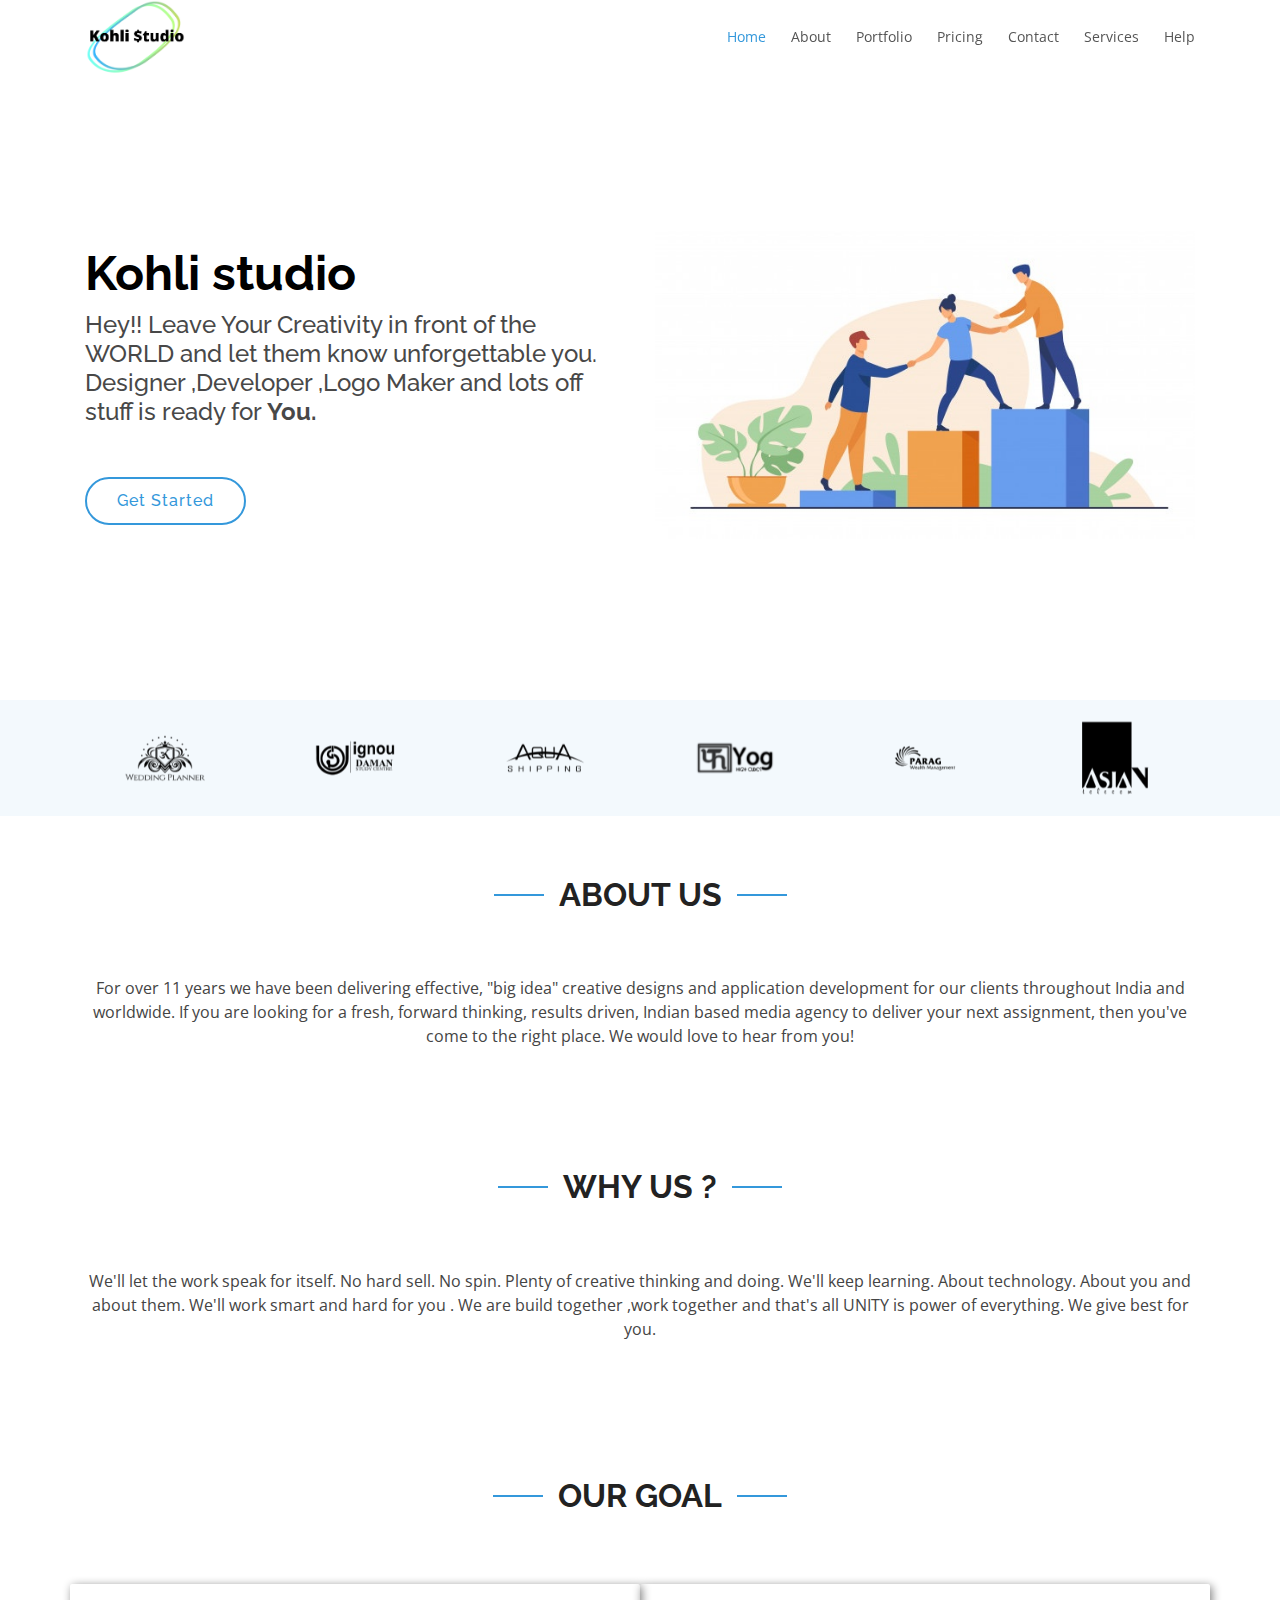
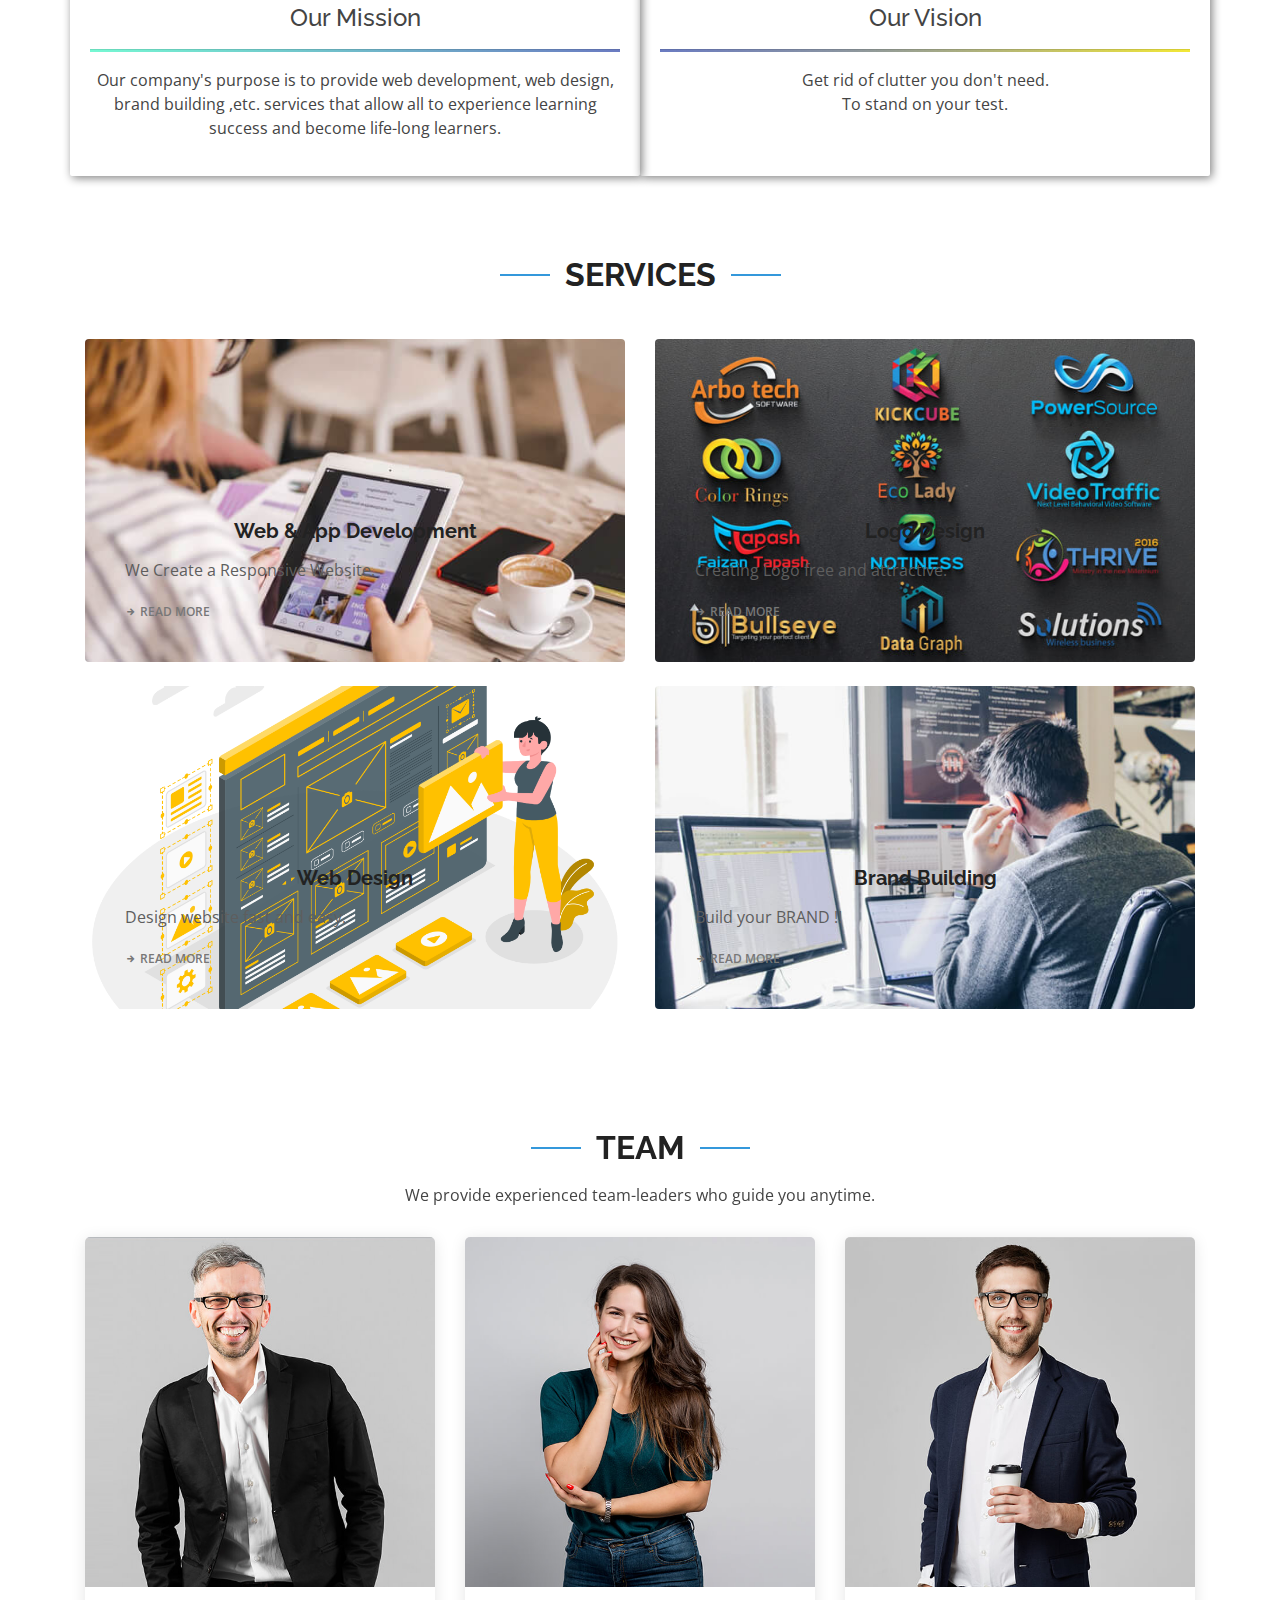
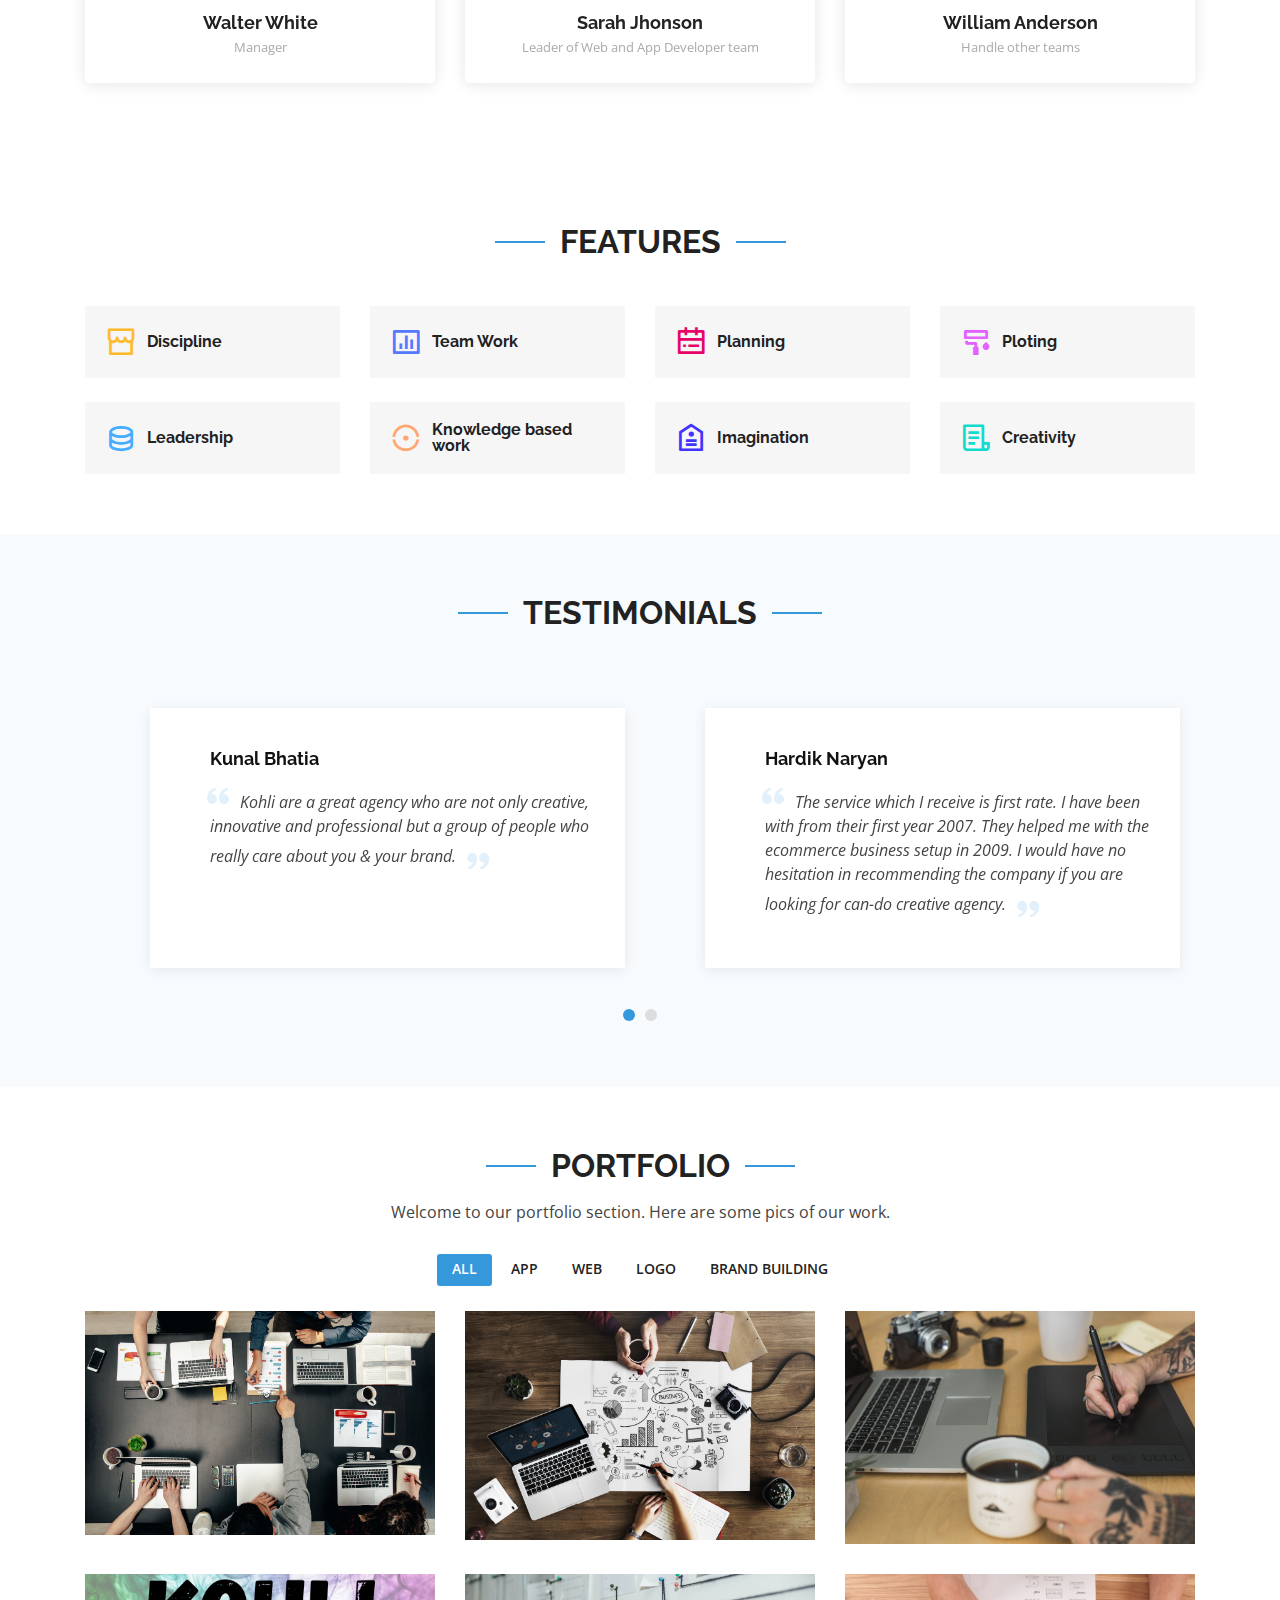
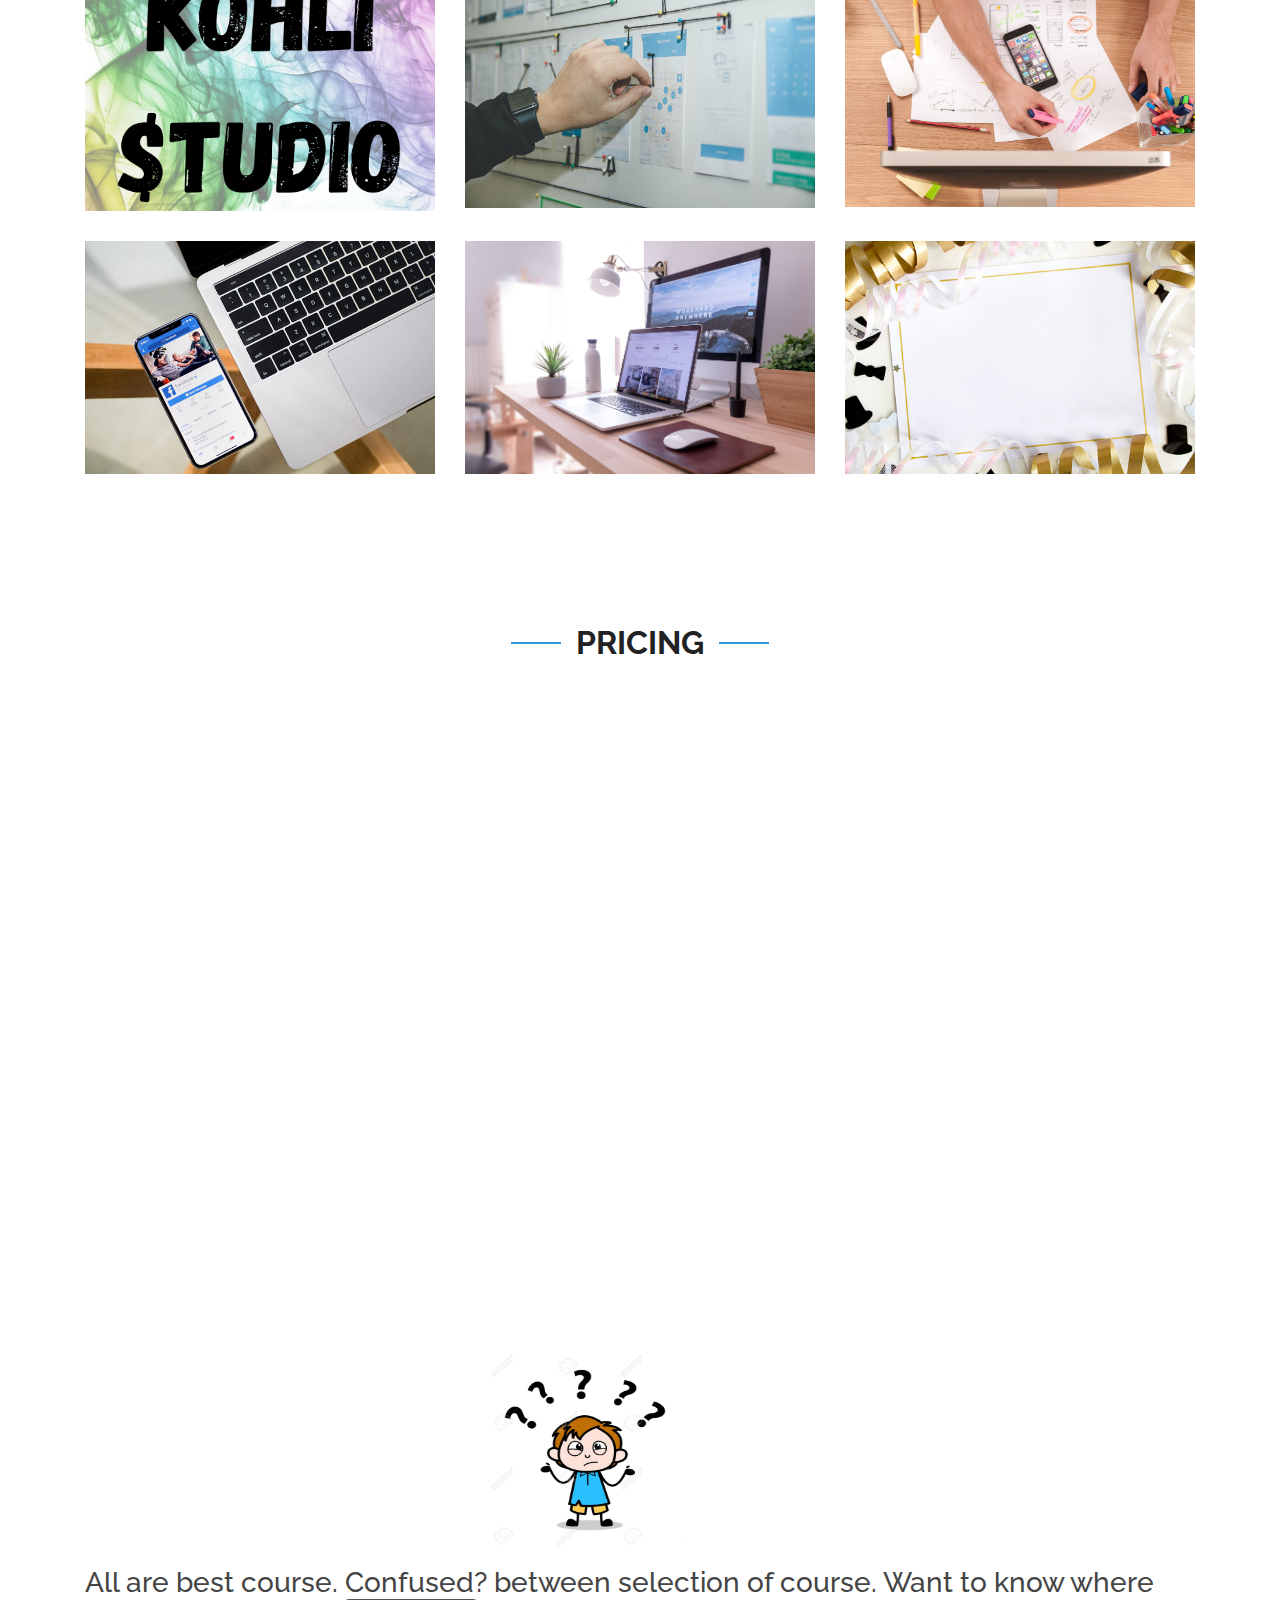
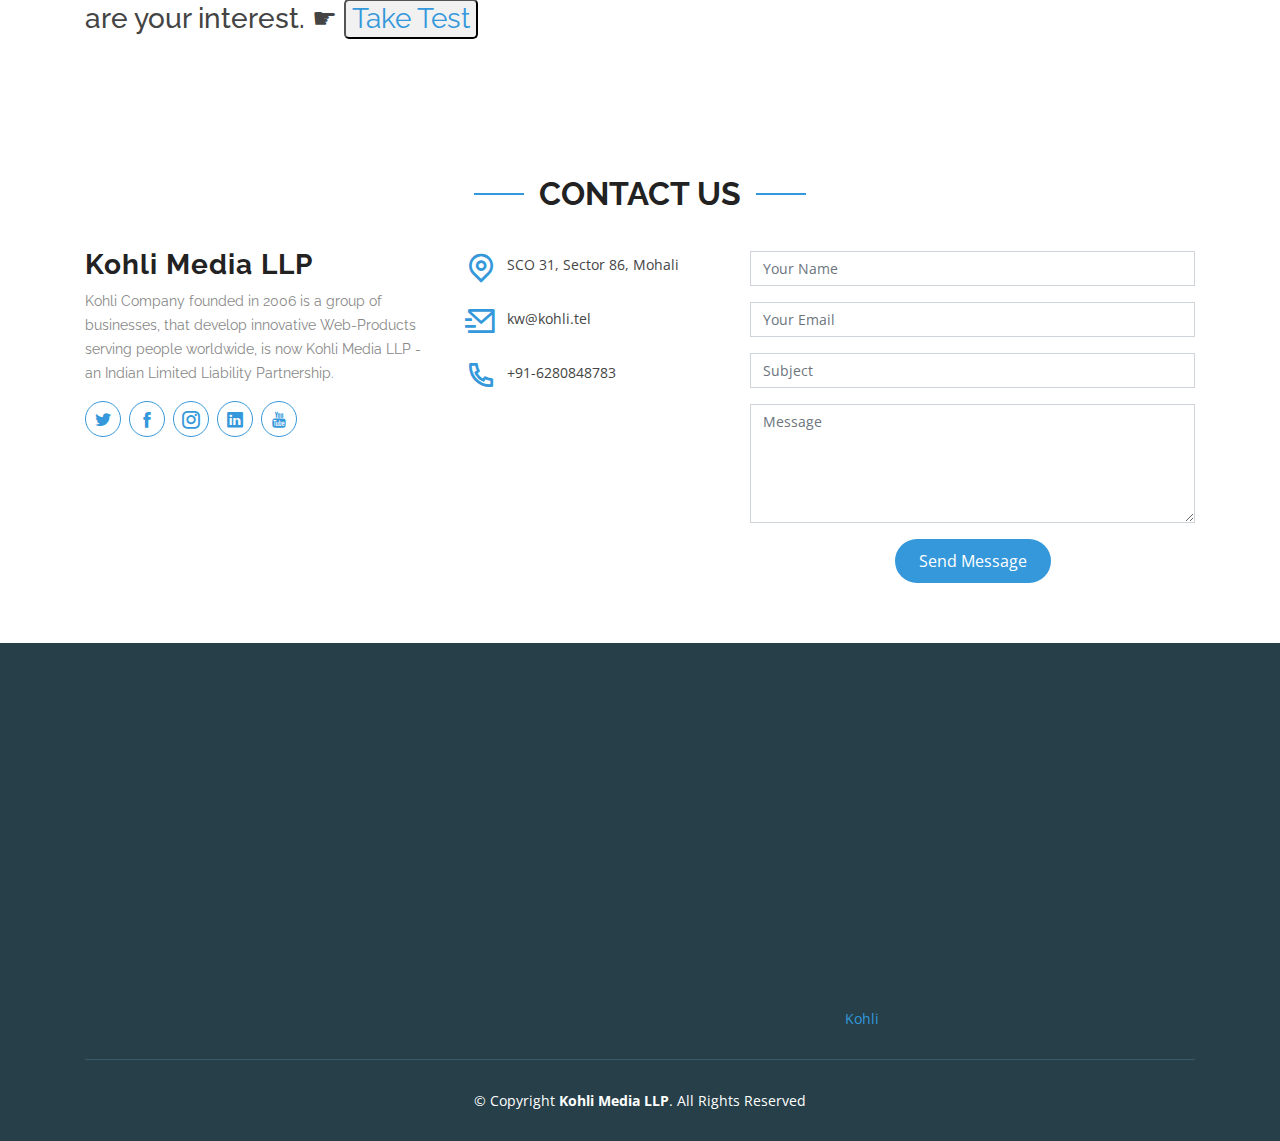
==== index.html @ 1736269a "first commit" ====
<!DOCTYPE html>
<html lang="en">

<head>
  <meta charset="utf-8">
  <meta content="width=device-width, initial-scale=1.0" name="viewport">

  <title>Kohli Studio</title>
  <meta content="" name="descriptison">
  <meta content="" name="keywords">

  <!-- Favicons ->
  <link href="assets/img/favicon.png" rel="icon">
  <link href="assets/img/apple-touch-icon.png" rel="apple-touch-icon"-->

  <!-- Google Fonts -->
  <link href="https://fonts.googleapis.com/css?family=Open+Sans:300,300i,400,400i,600,600i,700,700i|Raleway:300,300i,400,400i,500,500i,600,600i,700,700i|Poppins:300,300i,400,400i,500,500i,600,600i,700,700i" rel="stylesheet">

  <!-- Vendor CSS Files -->
  <link href="assets/vendor/bootstrap/css/bootstrap.min.css" rel="stylesheet">
  <link href="assets/vendor/icofont/icofont.min.css" rel="stylesheet">
  <link href="assets/vendor/remixicon/remixicon.css" rel="stylesheet">
  <link href="assets/vendor/boxicons/css/boxicons.min.css" rel="stylesheet">
  <link href="assets/vendor/owl.carousel/assets/owl.carousel.min.css" rel="stylesheet">
  <link href="assets/vendor/venobox/venobox.css" rel="stylesheet">
  <link href="assets/vendor/aos/aos.css" rel="stylesheet">

  <!-- Template Main CSS File -->
  <link href="assets/css/style.css" rel="stylesheet">

  <!-- =======================================================
  * Template Name: Vesperr - v2.1.0
  * Template URL: https://bootstrapmade.com/vesperr-free-bootstrap-template/
  * Author: BootstrapMade.com
  * License: https://bootstrapmade.com/license/
  ======================================================== -->
</head>

<body>

  <!-- ======= Header ======= -->
  <header id="header" class="fixed-top d-flex align-items-center">
    <div class="container d-flex align-items-center">

      <div class="logo mr-auto">
       <img src="studio12.png" alt="Kohli studio" >
      <!--h1 class="text-light"><a href="index.html"><span>Kohli $tudio</span></a></h1-->


      <!--svg xmlns="http://www.w3.org/2000/svg" fill="none" stroke="currentColor" stroke-linecap="round" stroke-linejoin="round" stroke-width="2" class="w-10 h-10 text-white p-2 bg-indigo-500 rounded-full" viewBox="0 0 24 24">
        <path d="M12 2L2 7l10 5 10-5-10-5zM2 17l10 5 10-5M2 12l10 5 10-5"></path>
      </svg-->
    
        <!-- Uncomment below if you prefer to use an image logo -->
        <!-- <a href="index.html"><img src="assets/img/logo.png" alt="" class="img-fluid"></a>-->
      </div>

      <nav class="nav-menu d-none d-lg-block">
        <ul>
          <li class="active"><a href="#index.html">Home</a></li>
          <li><a href="#about">About</a></li>
          <!--li><a href="#more-services">Services</a></li-->
          <li><a href="#portfolio">Portfolio</a></li>
         
          <li><a href="#pricing">Pricing</a></li>
         
          <li><a href="#contact">Contact</a></li>

           <li><a href="#services">Services</a></li>
            <li><a href="help.html">Help</a></li>
         




      </a></li>
     
      </ul>
  </li> 
        </ul>
      </nav><!-- .nav-menu -->

    </div>
  </header><!-- End Header -->

  <!-- ======= Hero Section ======= -->
  <section id="hero"  class="d-flex align-items-center">

    <div class="container">
      <div class="row">
        <div class="col-lg-6 pt-5 pt-lg-0 order-2 order-lg-1 d-flex flex-column justify-content-center">
          <h1 data-aos="">Kohli studio</h1>
          <h2 data-aos="" data-aos-delay="400">Hey!! Leave Your Creativity in front of the WORLD and let them know unforgettable you.
          Designer ,Developer ,Logo Maker and lots off stuff is ready for <b>You.</b>
        </h2>

          <div data-aos="" data-aos-delay="800">
            <a href="#about" class="btn-get-started scrollto">Get Started</a>
          </div>
        </div>
        <div class="col-lg-6 order-1 order-lg-2 hero-img" data-aos="fade-left" data-aos-delay="200">
          <img src="team.jpg" class="img-fluid animated" alt="">
        </div>
      </div>
    </div>

  </section><!-- End Hero -->

  <main id="main">

    <!-- ======= Clients Section ======= -->
    <section id="clients" class="clients clients">
      <div class="container">

        <div class="row">

       

          <div class="col-lg-2 col-md-2 col-5">
            <img src="assets/img/clients/logo-2-dark.png" class="img-fluid" alt="" data-aos="zoom-in" data-aos-delay="100">
          </div>

          <div class="col-lg-2 col-md-2 col-5">
            <img src="assets/img/clients/logo-3-dark.png" class="img-fluid" alt="" data-aos="zoom-in" data-aos-delay="100">
          </div>

          <div class="col-lg-2 col-md-2 col-5">
            <img src="assets/img/clients/logo-4-dark.png" class="img-fluid" alt="" data-aos="zoom-in" data-aos-delay="200">
          </div>

          <div class="col-lg-2 col-md-2 col-5">
            <img src="assets/img/clients/logo-5-dark.png" class="img-fluid" alt="" data-aos="zoom-in" data-aos-delay="300">
          </div>

          <div class="col-lg-2 col-md-2 col-5">
            <img src="assets/img/clients/logo-6-dark.png" class="img-fluid" alt="" data-aos="zoom-in" data-aos-delay="400">
          </div>

          <div class="col-lg-2 col-md-2 col-5">
            <img src="assets/img/clients/logo-7-dark.png" class="img-fluid" alt="" data-aos="zoom-in" data-aos-delay="500">
          </div>

          <!--div class="col-lg-2 col-md-3 col-6">
            <img src="assets/img/clients/logo-8-dark.png" class="img-fluid" alt="" data-aos="zoom-in" data-aos-delay="100">
          </div-->

        </div>

      </div>
    </section><!-- End Clients Section -->

    <!-- ======= About Us Section ======= -->
    <section id="about" class="about">
      <div class="container">

       

        <div class="section-title" data-aos="">
        
<!--div class="im">

   <div class="container d-flex align-items-center">

      <!--div class="logo mr-auto"->
       <img class="im"src="t1.png" alt="Kohli studio" -->
    
   
   
          <h2>About Us</h2>



  

      
       <!--img src="t2.png" alt="Kohli studio" >
     <!--/div->
   </div-->
        </div>
</div>
        <div class="row content">



           <div class="lg:w-1/2 w-full lg:pl-10 lg:py-6 mt-6 lg:mt-0">
        <!--h4 class="text-sm title-font text-gray-500 tracking-widest">A mint of Creativity.</h4-->
       
        <div class="flex mb-4">

           </div>
        <p class="leading-relaxed">For over 11 years we have been delivering effective, "big idea" creative designs and application development for our clients throughout India and worldwide. If you are looking for a fresh, forward thinking, results driven, Indian based media agency to deliver your next assignment, then you've come to the right place. We would love to hear from you!

    </p>
      </div>
</div>
       
    </section>
          
<!-- ======= Why Us Section ======= -->
    <section id="why" class="why">
     

      

        <div id="w"class="section-title" data-aos="">
         
        <h2>Why Us ?</h2>
      
            </div>
            </div>
        <div class="row content">



           <div class="lg:w-1/2 w-full lg:pl-10 lg:py-6 mt-6 lg:mt-0">
      
       
        <div class="flex mb-4">

           </div>
        <p class="leading-relaxed">
          
          We'll let the work speak for itself. No hard sell. No spin. Plenty of creative thinking and doing.
          We'll keep learning. About technology. About you and about them.
          We'll work smart and hard for you .
           We are build together ,work together and that's all UNITY is power of everything.
           We give best for you.
    </p>
      </div>
      
</div>
       
    </section>

    <section id="goal">
    <div class="container  text-center">
        <div class="section-title" >
          <h2 >Our goal</h2>
          <p></p>
        </div>
      <div class="row">
         

        </div-->
        <div class="col-md-6  mt-4"style='box-shadow:2px 2px 10px grey;
        border-radius: 2px;padding: 20px;'>
          <div class="icon-box">
          <i class="fa fa-rocket" aria-hidden="true"></i></div>
          <h4>Our Mission</h4><hr style='background: linear-gradient(90deg,rgba(60, 245, 192,0.7),rgba(43, 67, 167,0.7) );padding: 1px '>
          <p class=""> Our company's purpose is to provide web development, web design, brand building ,etc. services that allow all to experience learning success and become life-long learners.</p>
        </div>
       
        
            

        <div class="col-md-6  align-items-stretch mt-4"  style='  border-radius: 2px;padding: 20px;box-shadow:2px 2px 10px grey;'
        >
        <div class="icon-box">
        <i class="fa fa-eye fa-2x" aria-hidden="true" style="color: black;"></i></div>
          <h4></i>Our Vision</h4><hr style='background: linear-gradient(90deg,rgba(43, 67, 167,0.7),60%,#F3E836  );padding: 1px ' >
          <p class="">
            Get rid of clutter you don't need.<br>To stand on your test.</p>
      
      </div>
        
      
    </div>
  </section>

   
    <!-- ======= Services Section ======= -->

    <section  id="more-services" class="more-services" id="services" class="services">
      <div class="container">

        <div class="section-title" >
          <h2>Services</h2>
          <p></p>
        </div>

            

         <div class="row">
          <div class="col-md-6 d-flex align-items-stretch">
            <div class="card" style='background-image: url("assets/img/more-services-1.jpg");' data-aos="" data-aos-delay="100">
              <div class="card-body">
                <h5 class="card-title"><a href="">Web & App Development</a></h5>
                <p class="card-text">We Create a Responsive Website.</p>
                <div class="read-more"><a href="web.html"><i class="icofont-arrow-right"></i> Read More</a></div>
              </div>
            </div>
          </div>
          <div class="col-md-6 d-flex align-items-stretch mt-4 mt-md-0">
            <div class="card" style='background-image: url("d1.jpg");' data-aos="" data-aos-delay="200">
              <div class="card-body">
                <h5 class="card-title"><a href="">Logo Design</a></h5>
                <p class="card-text">Creating Logo free and attractive.</p>
                <div class="read-more"><a href="logo.html"><i class="icofont-arrow-right"></i> Read More</a></div>
              </div>
            </div>

          </div>
          <div class="col-md-6 d-flex align-items-stretch mt-4">
            <div class="card" style='background-image: url("animo.png");' data-aos="" data-aos-delay="100">
              <div class="card-body">
                <h5 class="card-title"><a href="">Web Design </a></h5>
                <p class="card-text">Design website fast and easy.</p>
                <div class="read-more"><a href="web.html"><i class="icofont-arrow-right"></i> Read More</a></div>
              </div>
            </div>
          </div>
          <div class="col-md-6 d-flex align-items-stretch mt-4">
            <div class="card" style='background-image: url("assets/img/more-services-4.jpg");' data-aos="" data-aos-delay="200">
              <div class="card-body">
                <h5 class="card-title"><a href="">Brand Building</a></h5>
                <p class="card-text">Build your BRAND !!</p>
                <div class="read-more"><a href="#"><i class="icofont-arrow-right"></i> Read More</a></div>
              </div>
            </div>
          </div>
        </div>

      </div->
    </section>
 <!--====Team =====-->
<section id="team" class="team">
      <div class="container">

        <div class="section-title aos-init aos-animate" data-aos="fade-in" data-aos-delay="100">
          <h2>Team</h2>
          <p>We provide experienced team-leaders who guide you anytime.</p>
        </div>

        <div class="row">

          <div class="col-lg-4 col-md-6">
            <div class="member aos-init aos-animate" data-aos="fade-up">
              <div class="pic"><img src="assets/img/team/team-1.jpg" class="img-fluid" alt=""></div>
              <div class="member-info">
                <h4>Walter White</h4>
                <span>Manager</span>
                <div class="social">
                  <a href=""><i class="icofont-twitter"></i></a>
                  <a href=""><i class="icofont-facebook"></i></a>
                  <a href=""><i class="icofont-instagram"></i></a>
                  <a href=""><i class="icofont-linkedin"></i></a>
                </div>
              </div>
            </div>
          </div>

          <div class="col-lg-4 col-md-6">
            <div class="member aos-init aos-animate" data-aos="fade-up" data-aos-delay="150">
              <div class="pic"><img src="assets/img/team/team-2.jpg" class="img-fluid" alt=""></div>
              <div class="member-info">
                <h4>Sarah Jhonson</h4>
                <span>Leader of Web and App Developer team</span>
                <div class="social">
                  <a href=""><i class="icofont-twitter"></i></a>
                  <a href=""><i class="icofont-facebook"></i></a>
                  <a href=""><i class="icofont-instagram"></i></a>
                  <a href=""><i class="icofont-linkedin"></i></a>
                </div>
              </div>
            </div>
          </div>

          <div class="col-lg-4 col-md-6">
            <div class="member aos-init aos-animate" data-aos="fade-up" data-aos-delay="300">
              <div class="pic"><img src="assets/img/team/team-3.jpg" class="img-fluid" alt=""></div>
              <div class="member-info">
                <h4>William Anderson</h4>
                <span>Handle other teams</span>
                <div class="social">
                  <a href=""><i class="icofont-twitter"></i></a>
                  <a href=""><i class="icofont-facebook"></i></a>
                  <a href=""><i class="icofont-instagram"></i></a>
                  <a href=""><i class="icofont-linkedin"></i></a>
                </div>
              </div>
            </div>
          </div>

        </div>

      </div>
    </section>

    <!--section id="more-services" class="more-services" id="services" class="services">
      <div class="container">
       <div class="section-title" >
          <h2>Services</h2>
          <p>Put Yours Creativity in front of the WORLD</p>
        </div>

      <div class="container">

        <div class="row">
          <div class="col-md-6 d-flex align-items-stretch">
            <div class="card" style='background-image: url("assets/img/more-services-1.jpg");' data-aos="" data-aos-delay="100">
              <div class="card-body">
                <h5 class="card-title"><a href="">Web Development</a></h5>
                <p class="card-text">We Create a Responsive Website.</p>
                <div class="read-more"><a href="#"><i class="icofont-arrow-right"></i> Read More</a></div>
              </div>
            </div>
          </div>
          <div class="col-md-6 d-flex align-items-stretch mt-4 mt-md-0">
            <div class="card" style='background-image: url("d1.jpg");' data-aos="" data-aos-delay="200">
              <div class="card-body">
                <h5 class="card-title"><a href="">Logo Design</a></h5>
                <p class="card-text">Creating Logo free and attractive.</p>
                <div class="read-more"><a href="#"><i class="icofont-arrow-right"></i> Read More</a></div>
              </div>
            </div>

          </div>
          <div class="col-md-6 d-flex align-items-stretch mt-4">
            <div class="card" style='background-image: url("animo.png");' data-aos="" data-aos-delay="100">
              <div class="card-body">
                <h5 class="card-title"><a href="">Web Design</a></h5>
                <p class="card-text">Design website fast and easy.</p>
                <div class="read-more"><a href="#"><i class="icofont-arrow-right"></i> Read More</a></div>
              </div>
            </div>
          </div>
          <div class="col-md-6 d-flex align-items-stretch mt-4">
            <div class="card" style='background-image: url("assets/img/more-services-4.jpg");' data-aos="" data-aos-delay="200">
              <div class="card-body">
                <h5 class="card-title"><a href="">Brand Building</a></h5>
                <p class="card-text">Build your BRAND !!</p>
                <div class="read-more"><a href="#"><i class="icofont-arrow-right"></i> Read More</a></div>
              </div>
            </div>
          </div>
        </div>

      </div>

    </section><!-- End More Services Section -->

    <!-- ======= Features Section ======= -->
    <section id="features" class="features">
      <div class="container">

        <div class="section-title" data-aos="">
          <h2>Features</h2>
          <p></p>
        </div>

        <div class="row" data-aos="" data-aos-delay="300">
          <div class="col-lg-3 col-md-4">
            <div class="icon-box">
              <i class="ri-store-line" style="color: #ffbb2c;"></i>
              <h3><a href="">Discipline</a></h3>
            </div>
          </div>
          <div class="col-lg-3 col-md-4 mt-4 mt-md-0">
            <div class="icon-box">
              <i class="ri-bar-chart-box-line" style="color: #5578ff;"></i>
              <h3><a href="">Team Work</a></h3>
            </div>
          </div>
          <div class="col-lg-3 col-md-4 mt-4 mt-md-0">
            <div class="icon-box">
              <i class="ri-calendar-todo-line" style="color: #e80368;"></i>
              <h3><a href="">Planning</a></h3>
            </div>
          </div>
          <div class="col-lg-3 col-md-4 mt-4 mt-lg-0">
            <div class="icon-box">
              <i class="ri-paint-brush-line" style="color: #e361ff;"></i>
              <h3><a href="">Ploting</a></h3>
            </div>
          </div>
          <div class="col-lg-3 col-md-4 mt-4">
            <div class="icon-box">
              <i class="ri-database-2-line" style="color: #47aeff;"></i>
              <h3><a href="">Leadership</a></h3>
            </div>
          </div>
          <div class="col-lg-3 col-md-4 mt-4">
            <div class="icon-box">
              <i class="ri-gradienter-line" style="color: #ffa76e;"></i>
              <h3><a href="">Knowledge based work</a></h3>
            </div>
          </div>
          <div class="col-lg-3 col-md-4 mt-4">
            <div class="icon-box">
              <i class="ri-price-tag-2-line" style="color: #4233ff;"></i>
              <h3><a href="">Imagination</a></h3>
            </div>
          </div>
          <div class="col-lg-3 col-md-4 mt-4">
            <div class="icon-box">
               <i class="ri-file-list-3-line" style="color: #11dbcf;"></i>
              <h3><a href="">Creativity</a></h3>
            </div>
          </div>
          <!--div class="col-lg-3 col-md-4 mt-4">
            <div class="icon-box">
              <i class="ri-file-list-3-line" style="color: #11dbcf;"></i>
              <h3><a href=""></a>Imagination</h3>
            </div>
          </div>
          <div class="col-lg-3 col-md-4 mt-4">
            <div class="icon-box">
              <i class="ri-price-tag-2-line" style="color: #4233ff;"></i>
              <h3><a href=""></a>Creativity</h3>
            </div>
          </div-->
          <!--div class="col-lg-3 col-md-4 mt-4">
            <div class="icon-box">
              <i class="ri-anchor-line" style="color: #b2904f;"></i>
              <h3><a href="">Dirada Pack</a></h3>
            </div>
          </div>
          <div class="col-lg-3 col-md-4 mt-4">
            <div class="icon-box">
              <i class="ri-disc-line" style="color: #b20969;"></i>
              <h3><a href="">Moton Ideal</a></h3>
            </div>
          </div>
          <div class="col-lg-3 col-md-4 mt-4">
            <div class="icon-box">
              <i class="ri-base-station-line" style="color: #ff5828;"></i>
              <h3><a href="">Verdo Park</a></h3>
            </div>
          </div>
          <div class="col-lg-3 col-md-4 mt-4">
            <div class="icon-box">
              <i class="ri-fingerprint-line" style="color: #29cc61;"></i>
              <h3><a href="">Flavor Nivelanda</a></h3>
            </div>
          </div-->
        </div>

      </div>
    </section><!-- End Features Section -->

    <!-- ======= Testimonials Section ======= -->
    <section id="testimonials" class="testimonials section-bg">
      <div class="container">

        <div class="section-title" data-aos="">
          <h2>Testimonials</h2>
          <p></p>
        </div>

        <div class="owl-carousel testimonials-carousel" data-aos="" data-aos-delay="200">

         

          <div class="testimonial-wrap">
            <div class="testimonial-item">
             
              <h3>Kunal Bhatia</h3>
            
              <p>
                <i class="bx bxs-quote-alt-left quote-icon-left"></i>
               Kohli are a great agency who are not only creative, innovative and professional but a group of people who really care about you & your brand.
                <i class="bx bxs-quote-alt-right quote-icon-right"></i>
              </p>
            </div>
          </div>

          <div class="testimonial-wrap">
            <div class="testimonial-item">
              
              <h3>Hardik Naryan</h3>
              
              <p>
                <i class="bx bxs-quote-alt-left quote-icon-left"></i>
                The service which I receive is first rate. I have been with from their first year 2007. They helped me with the ecommerce business setup in 2009. I would have no hesitation in recommending the company if you are looking for can-do creative agency.
                <i class="bx bxs-quote-alt-right quote-icon-right"></i>
              </p>
            </div>
          </div>

          

          <div class="testimonial-wrap">
            <div class="testimonial-item">
             
              <h3>Naimish Sodha</h3>
              
              <p>
                <i class="bx bxs-quote-alt-left quote-icon-left"></i>
                
                I have worked with Kohli WebDesign for 6 years. They always deliver within budget and meet very tight deadlines. Very Creative, very friendly and very committed, well done Kohli!
                <i class="bx bxs-quote-alt-right quote-icon-right"></i>
              </p>
            </div>
          </div>

        </div>

      </div>
    </section><!-- End Testimonials Section -->








   
    <!-- ======= Portfolio Section ======= -->
    <section id="portfolio" class="portfolio">
      <div class="container">

        <div class="section-title" data-aos="">
          <h2>Portfolio</h2>
          <p>Welcome to our portfolio section. Here are some pics of our work.  </p>
        </div>

        <div class="row" data-aos="" data-aos-delay="200">
          <div class="col-lg-12 d-flex justify-content-center">
            <ul id="portfolio-flters">
              <li data-filter="*" class="filter-active">All</li>
              <li data-filter=".filter-app">App</li>
              <li data-filter=".filter-web">Web</li>
              <li data-filter=".filter-card">Logo </li>
              <li data-filter=".filter-brand">Brand Building</li>
              
            </ul>
          </div>
        </div>

        <div class="row portfolio-container" data-aos="" data-aos-delay="400">

          <div class="col-lg-4 col-md-6 portfolio-item filter-web">
            <div class="portfolio-wrap">
              <img src="tech-group-meeting-flatlay.jpg" class="img-fluid" alt="">
              <div class="portfolio-info">
                <h4>Web Development</h4>
                <p></p>
                <div class="portfolio-links">
                  <a href="tech-group-meeting-flatlay.jpg" data-gall="portfolioGallery" class="venobox" title="App 1"><i class="bx bx-plus"></i></a>
                  <!--a href="portfolio-details.html" title="More Details"><i class="bx bx-link"></i></a-->
                </div>
              </div>
            </div>
          </div>

          <div class="col-lg-4 col-md-6 portfolio-item filter-web">
            <div class="portfolio-wrap">
              <img src="business-meeting-over-coffee.jpg" class="img-fluid" alt="">
              <div class="portfolio-info">
                <h4>Web Design</h4>
                <p></p>
                <div class="portfolio-links">
                  <a href="business-meeting-over-coffee.jpg" data-gall="portfolioGallery" class="venobox" title="Web 3"><i class="bx bx-plus"></i></a>
                  <!--a href="portfolio-details.html" title="More Details"><i class="bx bx-link"></i></a-->
                </div>
              </div>
            </div>
          </div>

          <div class="col-lg-4 col-md-6 portfolio-item filter-app">
            <div class="portfolio-wrap">
              <img src="designer-at-work.jpg" class="img-fluid" alt="">
              <div class="portfolio-info">
                <h4>App Design & Development</h4>
                <p></p>
                <div class="portfolio-links">
                  <a href="designer-at-work.jpg" data-gall="portfolioGallery" class="venobox" title="App 2"><i class="bx bx-plus"></i></a>
                  <!--a href="portfolio-details.html" title="More Details"><i class="bx bx-link"></i></a-->
                </div>
              </div>
            </div>
          </div>

          <div class="col-lg-4 col-md-6 portfolio-item filter-card">
            <div class="portfolio-wrap">
              <img src="21.png" class="img-fluid" alt="">
              <div class="portfolio-info">
                <h4>Logo Design</h4>
                <p></p>
                <div class="portfolio-links">
                  <a href="21.png" data-gall="portfolioGallery" class="venobox" title="Card 2"><i class="bx bx-plus"></i></a>
                  <!--a href="portfolio-details.html" title="More Details"><i class="bx bx-link"></i></a-->
                </div>
              </div>
            </div>
          </div>

          <div class="col-lg-4 col-md-6 portfolio-item filter-brand">
            <div class="portfolio-wrap">
              <img src="alvaro-reyes-qWwpHwip31M-unsplash.jpg" class="img-fluid" alt="">
              <div class="portfolio-info">
                <h4>Brand Building</h4>
                <p></p>
                <div class="portfolio-links">
                  <a href="alvaro-reyes-qWwpHwip31M-unsplash.jpg" data-gall="portfolioGallery" class="venobox" title="Web 2"><i class="bx bx-plus"></i></a>
                  <!--a href="portfolio-details.html" title="More Details"><i class="bx bx-link"></i></a-->
                </div>
              </div>
            </div>
          </div>

          <div class="col-lg-4 col-md-6 portfolio-item filter-card">
            <div class="portfolio-wrap">
              <img src="william-iven-gcsNOsPEXfs-unsplash.jpg" class="img-fluid" alt="">
              <div class="portfolio-info">
                <h4>Animation & logo design</h4>
                <p></p>
                <div class="portfolio-links">
                  <a href="william-iven-gcsNOsPEXfs-unsplash.jpg" data-gall="portfolioGallery" class="venobox" title="App 3"><i class="bx bx-plus"></i></a>
                  <!--a href="portfolio-details.html" title="More Details"><i class="bx bx-link"></i></a-->
                </div>
              </div>
            </div>
          </div>

          <div class="col-lg-4 col-md-6 portfolio-item filter-app">
            <div class="portfolio-wrap">
              <img src="more-services-3.jpg" class="img-fluid" alt="">
              <div class="portfolio-info">
                <h4>Responsive App</h4>
                <p></p>
                <div class="portfolio-links">
                  <a href="more-services-3.jpg" data-gall="portfolioGallery" class="venobox" title="Card 1"><i class="bx bx-plus"></i></a>
                  <!--a href="portfolio-details.html" title="More Details"><i class="bx bx-link"></i></a-->
                </div>
              </div>
            </div>
          </div>

          <div class="col-lg-4 col-md-6 portfolio-item filter-web">
            <div class="portfolio-wrap">
              <img src="domenico-loia-hGV2TfOh0ns-unsplash.jpg" class="img-fluid" alt="">
              <div class="portfolio-info">
                <h4>Responsive Website</h4>
                <p></p>
                <div class="portfolio-links">
                  <a href="domenico-loia-hGV2TfOh0ns-unsplash.jpg" data-gall="portfolioGallery" class="venobox" title="Card 3"><i class="bx bx-plus"></i></a>
                  <!--a href="portfolio-details.html" title="More Details"><i class="bx bx-link"></i></a-->
                </div>
              </div>
            </div>
          </div>

          <div class="col-lg-4 col-md-6 portfolio-item filter-card">
            <div class="portfolio-wrap">
              <img src="invitition-card.jpg" class="img-fluid" alt="">
              <div class="portfolio-info">
                <h4>Invitition Card</h4>
                <p></p>
                <div class="portfolio-links">
                  <a href="invitition-card.jpg" data-gall="portfolioGallery" class="venobox" title="Web 3"><i class="bx bx-plus"></i></a>
                  <!--a href="portfolio-details.html" title="More Details"><i class="bx bx-link"></i></a-->
                </div>
              </div>
            </div>
          </div>

        </div>

      </div>
    </section><!-- End Portfolio Section -->

    <!-- ======= Team Section ======= ->
    <section id="team" class="team section-bg">
      <div class="container">

        <div class="section-title" data-aos="">
          <h2>Team</h2>
          <p>Necessitatibus eius consequatur ex aliquid fuga eum quidem</p>
        </div>

        <div class="row">

          <div class="col-lg-3 col-md-6 d-flex align-items-stretch">
            <div class="member" data-aos="" data-aos-delay="100">
              <div class="member-img">
                <img src="assets/img/team/team-1.jpg" class="img-fluid" alt="">
                <div class="social">
                  <a href=""><i class="icofont-twitter"></i></a>
                  <a href=""><i class="icofont-facebook"></i></a>
                  <a href=""><i class="icofont-instagram"></i></a>
                  <a href=""><i class="icofont-linkedin"></i></a>
                </div>
              </div>
              <div class="member-info">
                <h4>Walter White</h4>
                <span>Chief Executive Officer</span>
              </div>
            </div>
          </div>

          <div class="col-lg-3 col-md-6 d-flex align-items-stretch">
            <div class="member" data-aos="" data-aos-delay="200">
              <div class="member-img">
                <img src="assets/img/team/team-2.jpg" class="img-fluid" alt="">
                <div class="social">
                  <a href=""><i class="icofont-twitter"></i></a>
                  <a href=""><i class="icofont-facebook"></i></a>
                  <a href=""><i class="icofont-instagram"></i></a>
                  <a href=""><i class="icofont-linkedin"></i></a>
                </div>
              </div>
              <div class="member-info">
                <h4>Sarah Jhonson</h4>
                <span>Product Manager</span>
              </div>
            </div>
          </div>

          <div class="col-lg-3 col-md-6 d-flex align-items-stretch">
            <div class="member" data-aos="" data-aos-delay="300">
              <div class="member-img">
                <img src="assets/img/team/team-3.jpg" class="img-fluid" alt="">
                <div class="social">
                  <a href=""><i class="icofont-twitter"></i></a>
                  <a href=""><i class="icofont-facebook"></i></a>
                  <a href=""><i class="icofont-instagram"></i></a>
                  <a href=""><i class="icofont-linkedin"></i></a>
                </div>
              </div>
              <div class="member-info">
                <h4>William Anderson</h4>
                <span>CTO</span>
              </div>
            </div>
          </div>

          <div class="col-lg-3 col-md-6 d-flex align-items-stretch">
            <div class="member" data-aos="" data-aos-delay="400">
              <div class="member-img">
                <img src="assets/img/team/team-4.jpg" class="img-fluid" alt="">
                <div class="social">
                  <a href=""><i class="icofont-twitter"></i></a>
                  <a href=""><i class="icofont-facebook"></i></a>
                  <a href=""><i class="icofont-instagram"></i></a>
                  <a href=""><i class="icofont-linkedin"></i></a>
                </div>
              </div>
              <div class="member-info">
                <h4>Amanda Jepson</h4>
                <span>Accountant</span>
              </div>
            </div>
          </div>

        </div>

      </div>
    </section><!-- End Team Section -->

    <!-- ======= Pricing Section ======= -->
    <section id="pricing" class="pricing">
      <div class="container">

        <div class="section-title">
          <h2>Pricing</h2>
          <p></p>
        </div>

        <div class="row">

          <div class="col-lg-3 col-md-6">
            <div class="box" class="box1"data-aos="zoom-in-right" data-aos-delay="200">
              <h3>Logo Design</h3>
              <span>Starts from </span>
              <h4><sup>&#8377;</sup>5000</h4>
              <ul>
                <!--svg fill="none" stroke="currentColor" stroke-linecap="round" stroke-linejoin="round" stroke-width="2.5" class="w-0 h-0" viewBox="0 0 190 190"> 
                <path d="M20 6L9 17l-5-5"></path>
               
              </svg-->

                <li>
            24/7 Free Support</li>
                <li>3 Options</li>
                <li>3 Iterations</li>
                <!--li class="na">Pharetra massa</li>
                <li class="na">Massa ultricies mi</li-->
              </ul>
              <div class="btn-wrap">
                <a href="#" class="btn-buy">Contact Now</a>
              </div>
            </div>
          </div>
          <div class="col-lg-3 col-md-6">
            <div class="box" class="box2"data-aos="zoom-in-right" data-aos-delay="200">
              <h3>Nano Website</h3>
              <span>Starts from </span>
              <h4><sup>&#8377;</sup>8000</h4>
              <ul>
                  <li>24/7 Free Support</li>
                <li>One-Page Design</li>
                <li>Responsive</li>
                <li>Free Feedback</li>
                <li >SEO Ready</li>
                <li >Free Changest</li>
              </ul>
              <div class="btn-wrap">
                <a href="#" class="btn-buy">Contact Now</a>
              </div>
            </div>
          </div>

          <div class="col-lg-3 col-md-6 mt-4 mt-md-0">
            <div class="box" class="box3" data-aos="zoom-in" data-aos-delay="200">
              <h3>Standard Website</h3>
              <span>Starts from </span>
              <h4><sup>&#8377;</sup>15000</h4>
              <ul>
                  <li>24/7 Free Support</li>
                <li>5-10 WebPages</li>
                <li>Responsive</li>
                <li>Free Feedback</li>
                <li >SEO Ready</li>
                <li >Free Changest</li>
              </ul>
              <div class="btn-wrap">
                <a href="#" class="btn-buy">Contact Now</a>
              </div>
            </div>
          </div>

          <div class="col-lg-3 col-md-6 mt-4 mt-lg-0">
            <div class="box" class="box4"data-aos="zoom-in-left" data-aos-delay="200">
              <h3>Premium</h3>
              <span>Starts from </span>
              <h4><sup>&#8377;</sup>25000</h4>
              <ul>
                  <li>24/7 Free Support</li>
                <li>CMS Ready</li>
                <li>Blog</li>
                <li>Ecommerce</li>
                
              </ul>
              <div class="btn-wrap">
                <a href="#" class="btn-buy">Contact Now</a>
              </div>
            </div>
          </div>

        </div>

      </div>
    </section><!-- End Pricing Section -->

    <section class="container">
      
      <div>
        <div class="confused">
        <img src="confused.jpg"></div>
        <p>
        <h3>All are best course. Confused? between selection of course. Want to know where are your interest. &#9755; <a href="take.html"><button type="submit" class="button">Take Test</</button></a></h3></p>
      </div>
    </section>

    <!-- ======= F.A.Q Section =======-->
    <!--section id="faq" class="faq">
      <div class="container">

        <div class="section-title" data-aos="">
          <h2>Frequently Asked Questions</h2>
        </div>

        <div class="row faq-item d-flex align-items-stretch" data-aos="" data-aos-delay="100">
          <div class="col-lg-5">
            <i class="ri-question-line"></i>
            <h4>Non consectetur a erat nam at lectus urna duis?</h4>
          </div>
          <div class="col-lg-7">
            <p>
              Feugiat pretium nibh ipsum consequat. Tempus iaculis urna id volutpat lacus laoreet non curabitur gravida. Venenatis lectus magna fringilla urna porttitor rhoncus dolor purus non.
            </p>
          </div>
        </div>

        <div class="row faq-item d-flex align-items-stretch" data-aos="" data-aos-delay="200">
          <div class="col-lg-5">
            <i class="ri-question-line"></i>
            <h4>Feugiat scelerisque varius morbi enim nunc faucibus a pellentesque?</h4>
          </div>
          <div class="col-lg-7">
            <p>
              Dolor sit amet consectetur adipiscing elit pellentesque habitant morbi. Id interdum velit laoreet id donec ultrices. Fringilla phasellus faucibus scelerisque eleifend donec pretium. Est pellentesque elit ullamcorper dignissim.
            </p>
          </div>
        </div>

        <div class="row faq-item d-flex align-items-stretch" data-aos="" data-aos-delay="300">
          <div class="col-lg-5">
            <i class="ri-question-line"></i>
            <h4>Dolor sit amet consectetur adipiscing elit pellentesque habitant morbi?</h4>
          </div>
          <div class="col-lg-7">
            <p>
              Eleifend mi in nulla posuere sollicitudin aliquam ultrices sagittis orci. Faucibus pulvinar elementum integer enim. Sem nulla pharetra diam sit amet nisl suscipit. Rutrum tellus pellentesque eu tincidunt. Lectus urna duis convallis convallis tellus.
            </p>
          </div>
        </div>

        <div class="row faq-item d-flex align-items-stretch" data-aos="" data-aos-delay="400">
          <div class="col-lg-5">
            <i class="ri-question-line"></i>
            <h4>Ac odio tempor orci dapibus. Aliquam eleifend mi in nulla?</h4>
          </div>
          <div class="col-lg-7">
            <p>
              Aperiam itaque sit optio et deleniti eos nihil quidem cumque. Voluptas dolorum accusantium sunt sit enim. Provident consequuntur quam aut reiciendis qui rerum dolorem sit odio. Repellat assumenda soluta sunt pariatur error doloribus fuga.
            </p>
          </div>
        </div>

        <div class="row faq-item d-flex align-items-stretch" data-aos="" data-aos-delay="500">
          <div class="col-lg-5">
            <i class="ri-question-line"></i>
            <h4>Tempus quam pellentesque nec nam aliquam sem et tortor consequat?</h4>
          </div>
          <div class="col-lg-7">
            <p>
              Molestie a iaculis at erat pellentesque adipiscing commodo. Dignissim suspendisse in est ante in. Nunc vel risus commodo viverra maecenas accumsan. Sit amet nisl suscipit adipiscing bibendum est. Purus gravida quis blandit turpis cursus in
            </p>
          </div>
        </div>

      </div>
    </section><!-- End F.A.Q Section -->

    <!-- ======= Contact Section ======= -->
    <section id="contact" class="contact">
      <div class="container">

        <div class="section-title" data-aos="">
          <h2>Contact Us</h2>
        </div>

        <div class="row">

          <div class="col-lg-4 col-md-6" data-aos="" data-aos-delay="100">
            <div class="contact-about">
              <h3>Kohli Media LLP</h3>
              <p>Kohli Company founded in 2006 is a group of businesses, that develop innovative Web-Products serving people worldwide, is now Kohli Media LLP - an Indian Limited Liability Partnership.</p>
              <div class="social-links">
                <a href="https://twitter.com/KohliWebDesign" class="twitter"><i class="icofont-twitter"></i></a>
                <a href="https://facebook.com/KohliWebDesign" class="facebook"><i class="icofont-facebook"></i></a>
                <a href="#" class="instagram"><i class="icofont-instagram"></i></a>
                <a href="https://in.linkedin.com/company/kohlicompany" class="linkedin"><i class="icofont-linkedin"></i></a>
                <a  href="https://youtube.com/KohliProductions" class="YOUTUBE"><i class="icofont-youtube"></i></a>
              </div>
            </div>
          </div>

          <div class="col-lg-3 col-md-6 mt-4 mt-md-0" data-aos="" data-aos-delay="200">
            <div class="info">
              <div>
                <i class="ri-map-pin-line"></i>
                <p>SCO 31, Sector 86, Mohali<br></p>
              </div>

              <div>
                <i class="ri-mail-send-line"></i>
                <p> kw@kohli.tel</p>
              </div>

              <div>
                <i class="ri-phone-line"></i>
                <p> +91-6280848783</p>
              </div>

            </div>
          </div>

          <div class="col-lg-5 col-md-12" data-aos="" data-aos-delay="300">
            <form action="forms/contact.php" method="post" role="form" class="php-email-form">
              <div class="form-group">
                <input type="text" name="name" class="form-control" id="name" placeholder="Your Name" data-rule="minlen:4" data-msg="Please enter at least 4 chars" />
                <div class="validate"></div>
              </div>
              <div class="form-group">
                <input type="email" class="form-control" name="email" id="email" placeholder="Your Email" data-rule="email" data-msg="Please enter a valid email" />
                <div class="validate"></div>
              </div>
              <div class="form-group">
                <input type="text" class="form-control" name="subject" id="subject" placeholder="Subject" data-rule="minlen:4" data-msg="Please enter at least 8 chars of subject" />
                <div class="validate"></div>
              </div>
              <div class="form-group">
                <textarea class="form-control" name="message" rows="5" data-rule="required" data-msg="Please write something for us" placeholder="Message"></textarea>
                <div class="validate"></div>
              </div>
              <div class="mb-3">
                <div class="loading">Loading</div>
                <div class="error-message"></div>
                <div class="sent-message">Your message has been sent. Thank you!</div>
              </div>
              <div class="text-center"><button type="submit">Send Message</button></div>
            </form>
          </div>

        </div>

      </div>
    </section><!-- End Contact Section -->

  </main><!-- End #main -->

<!-- ======= Footer ======= -->

   <footer id="footer">
    <div class="footer-top">
      <div class="container">
        <div class="row">

          <!--div class="col-lg-4 col-md-6">
            <div class="footer-info" data-aos="fade-up" data-aos-delay="50">
              <h3>Squadfree</h3>
              <p class="pb-3"><em>Qui repudiandae et eum dolores alias sed ea. Qui suscipit veniam excepturi quod.</em></p>
              <p>
                A108 Adam Street <br>
                NY 535022, USA<br><br>
                <strong>Phone:</strong> +1 5589 55488 55<br>
                <strong>Email:</strong> info@example.com<br>
              </p>
              <div class="social-links mt-3">
                <a href="#" class="twitter"><i class="bx bxl-twitter"></i></a>
                <a href="#" class="facebook"><i class="bx bxl-facebook"></i></a>
                <a href="#" class="instagram"><i class="bx bxl-instagram"></i></a>
                <a href="#" class="google-plus"><i class="bx bxl-skype"></i></a>
                <a href="#" class="linkedin"><i class="bx bxl-linkedin"></i></a>
              </div>
            </div>
          </div-->

          <div class="col-lg-2 col-md-6 footer-links" data-aos="fade-up" data-aos-delay="150">
            <h4>Useful Links</h4>
            <ul>
              <li><i class="bx bx-chevron-right"></i> <a href="#">Home</a></li>
              <li><i class="bx bx-chevron-right"></i> <a href="#">About us</a></li>
              <li><i class="bx bx-chevron-right"></i> <a href="#">Services</a></li>
              <li><i class="bx bx-chevron-right"></i> <a href="#">Terms of service</a></li>
              <li><i class="bx bx-chevron-right"></i> <a href="#">Privacy policy</a></li>
            </ul>
          </div>

          <div class="col-lg-2 col-md-6 footer-links" data-aos="fade-up" data-aos-delay="250">
            <h4>Our Services</h4>
            <ul>
              <li><i class="bx bx-chevron-right"></i> <a href="#">Web Development</a></li>
              <li><i class="bx bx-chevron-right"></i> <a href="#">App Development</a></li>
              <li><i class="bx bx-chevron-right"></i> <a href="#">Brand Building</a></li>
              
              <li><i class="bx bx-chevron-right"></i> <a href="#">Graphic Design</a></li>
               <li><i class="bx bx-chevron-right"></i> <a href="#">Logo Design</a></li>
            </ul>
          </div>

        




          <div class="col-lg-4 col-md-6 footer-newsletter" data-aos="fade-up" data-aos-delay="350">
            <h4> Our Newsletter</h4>
            <p>Subscribe to receive new ideas, inspiration and our weekly news!</p>
            <form action="" method="post">
              <input type="email" name="email">
             
            </form>
            <form><input class="form-control"type="submit" value="Subscribe"></form>
            

          </div>

            <div class="col-2 col-md-4" >
               <iframe width="400" height="300" frameborder="0" scrolling="no" marginheight="0" marginwidth="0" id="gmap_canvas" src="https://maps.google.com/maps?width=478&amp;height=388&amp;hl=en&amp;q=%20Kohli%20media%20llp%20mohali+(Kohli%20media%20llp%20mohali)&amp;t=p&amp;z=12&amp;ie=UTF8&amp;iwloc=B&amp;output=embed"></iframe> <a href='https://www.symptoma.com/en/info/covid-19'>Kohli</a> <script type='text/javascript' src='https://embedmaps.com/google-maps-authorization/script.js?id=ac6567527ba3a5f2e7d750dc1456779918795bc6'></script>
            </div>

        </div>
      </div>
    </div>

    <div class="container">
      <div class="copyright">
        &copy; Copyright <strong><span>Kohli Media LLP</span></strong>. All Rights Reserved
      </div>
        </div>
  </footer><!-- End Footer -->

  <a href="#" class="back-to-top"><i class="icofont-simple-up"></i></a>

  <!-- Vendor JS Files -->
  <script src="assets/vendor/jquery/jquery.min.js"></script>
  <script src="assets/vendor/bootstrap/js/bootstrap.bundle.min.js"></script>
  <script src="assets/vendor/jquery.easing/jquery.easing.min.js"></script>
  <script src="assets/vendor/php-email-form/validate.js"></script>
  <script src="assets/vendor/waypoints/jquery.waypoints.min.js"></script>
  <script src="assets/vendor/counterup/counterup.min.js"></script>
  <script src="assets/vendor/owl.carousel/owl.carousel.min.js"></script>
  <script src="assets/vendor/isotope-layout/isotope.pkgd.min.js"></script>
  <script src="assets/vendor/venobox/venobox.min.js"></script>
  <script src="assets/vendor/aos/aos.js"></script>

  <!-- Template Main JS File -->
  <script src="assets/js/main.js"></script>

</body>

</html>
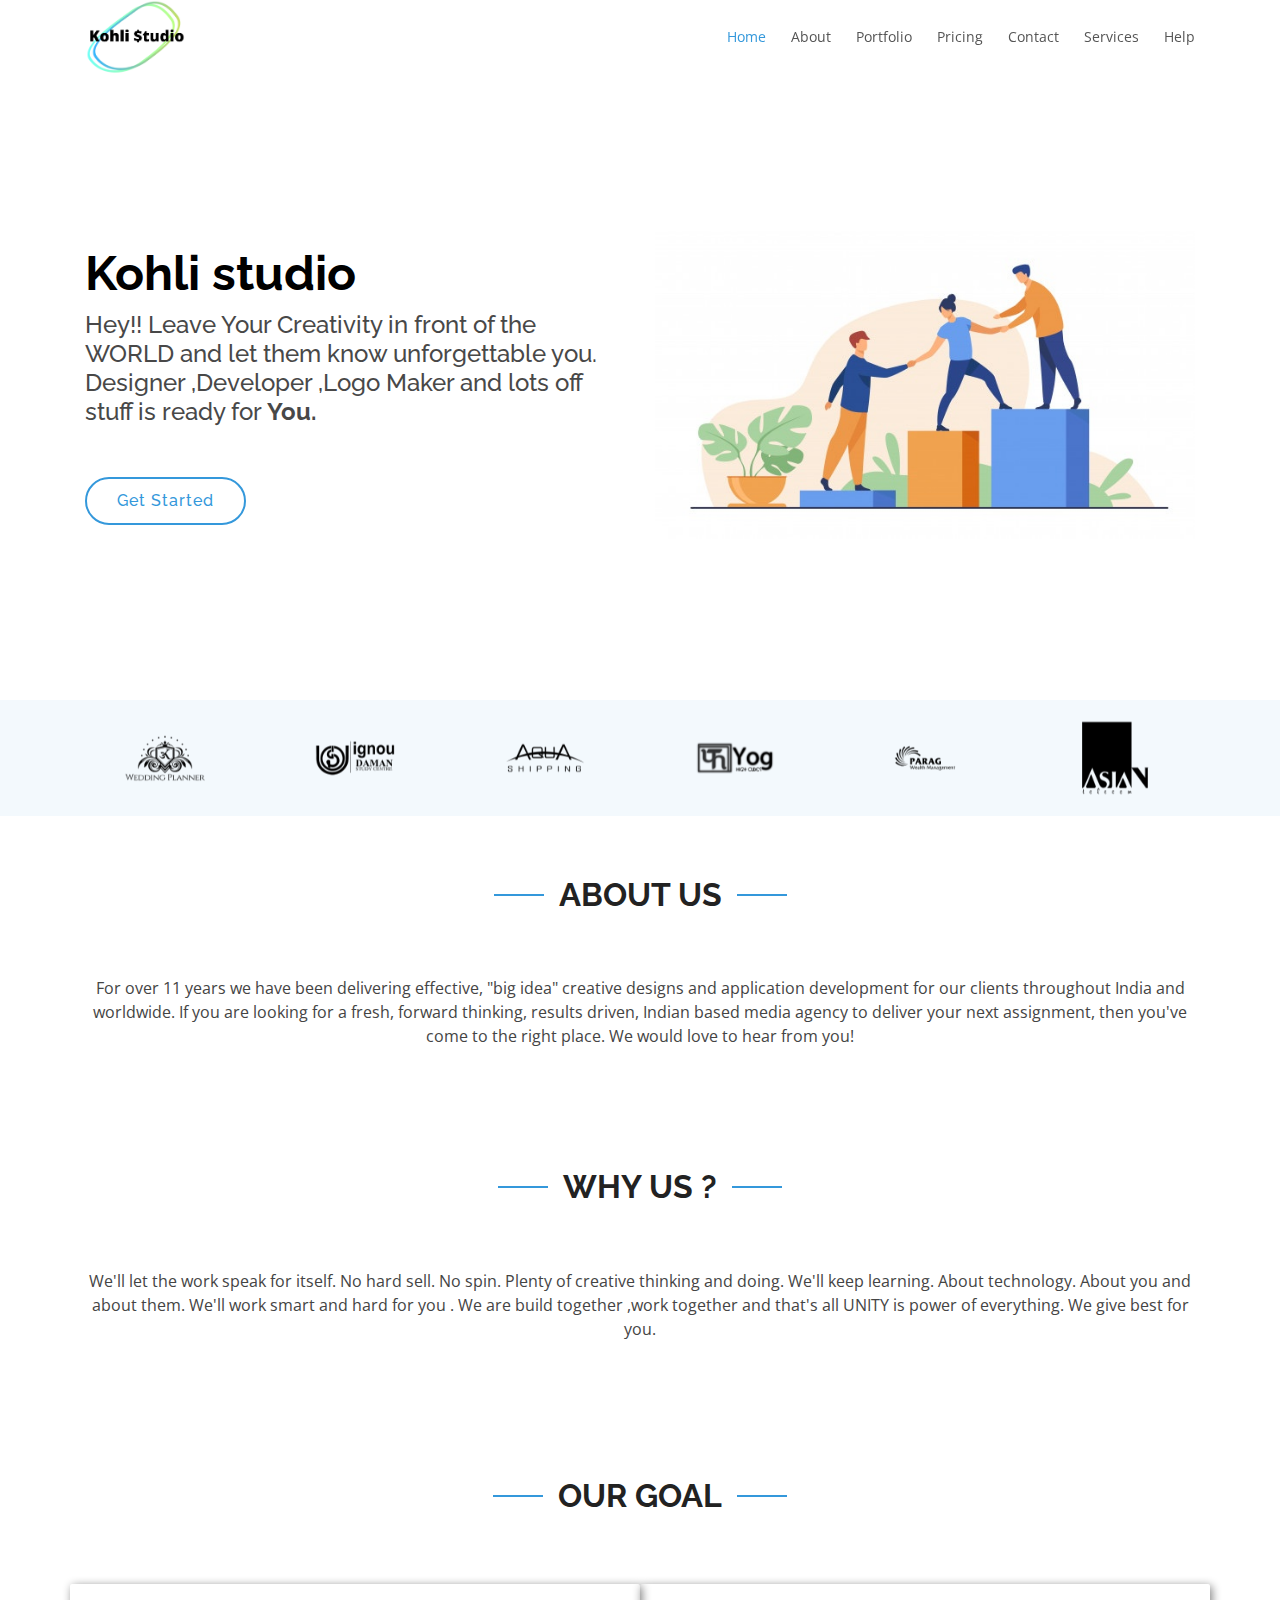
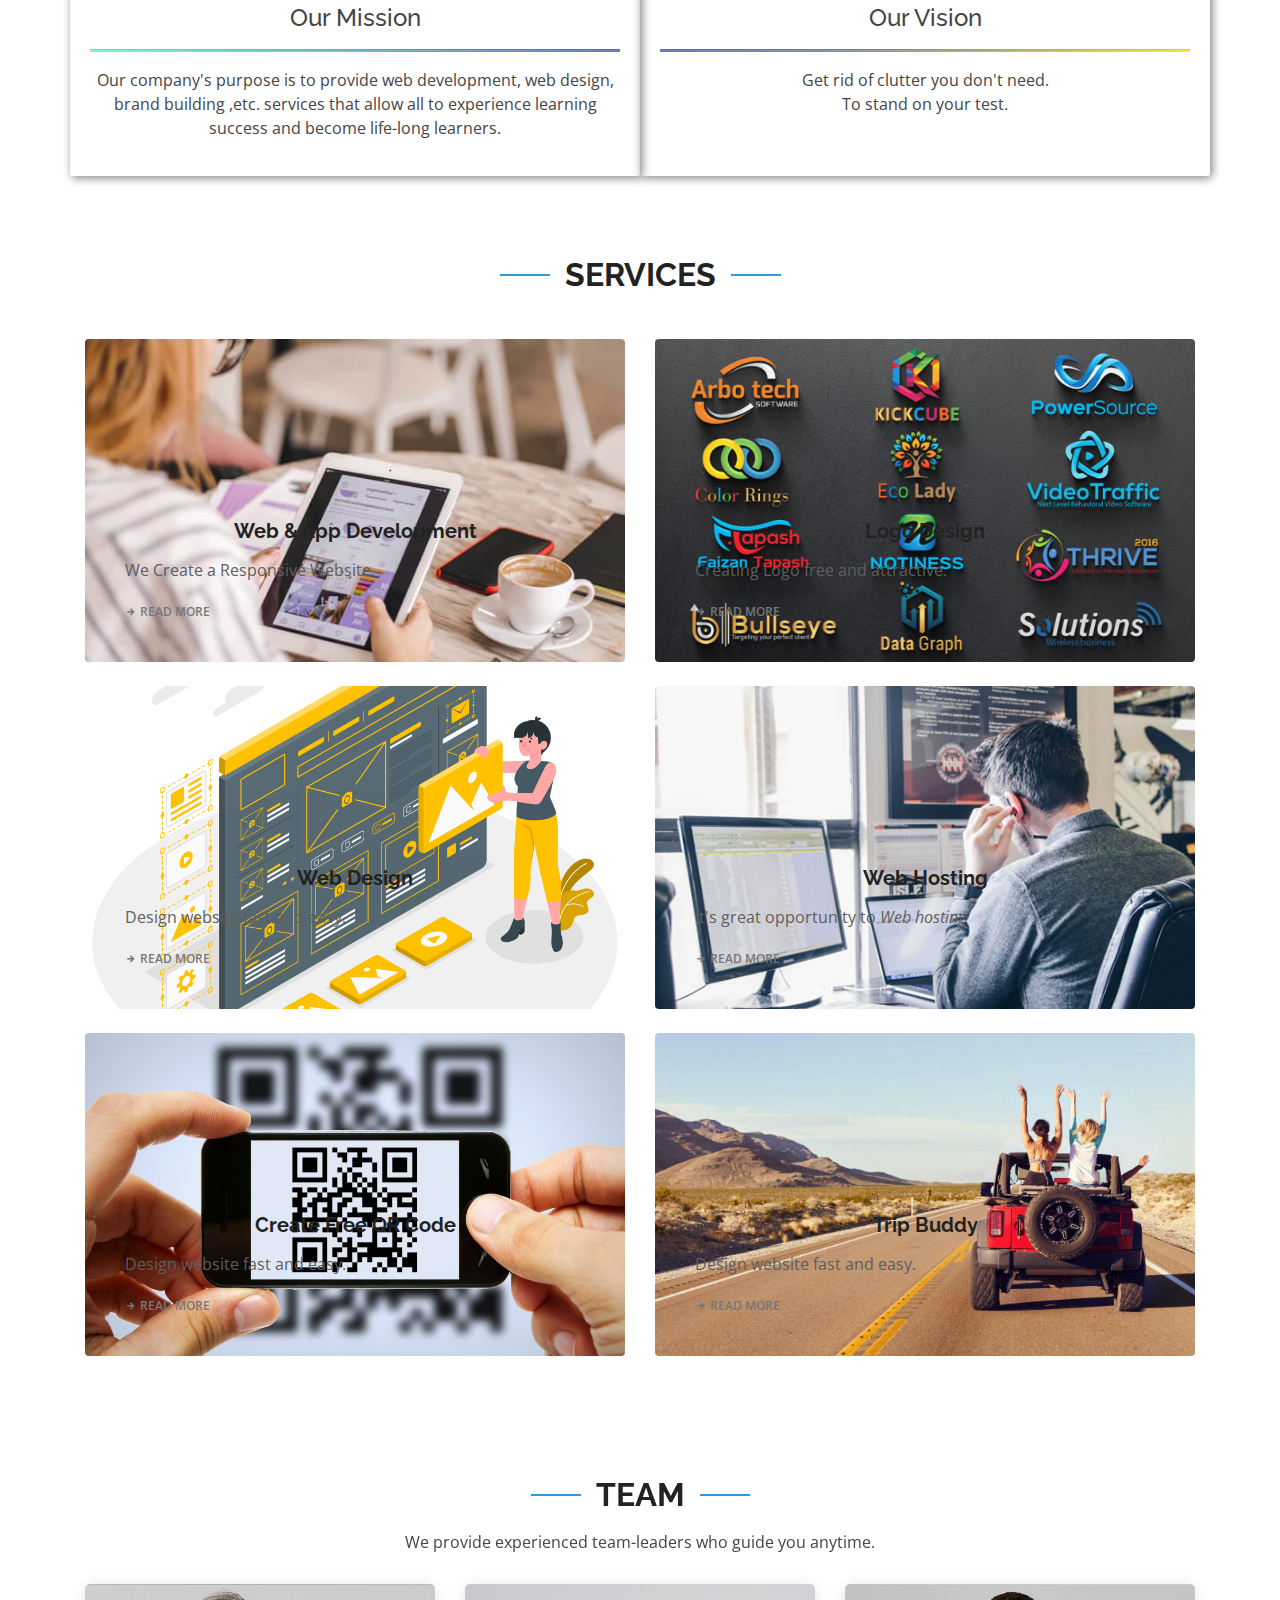
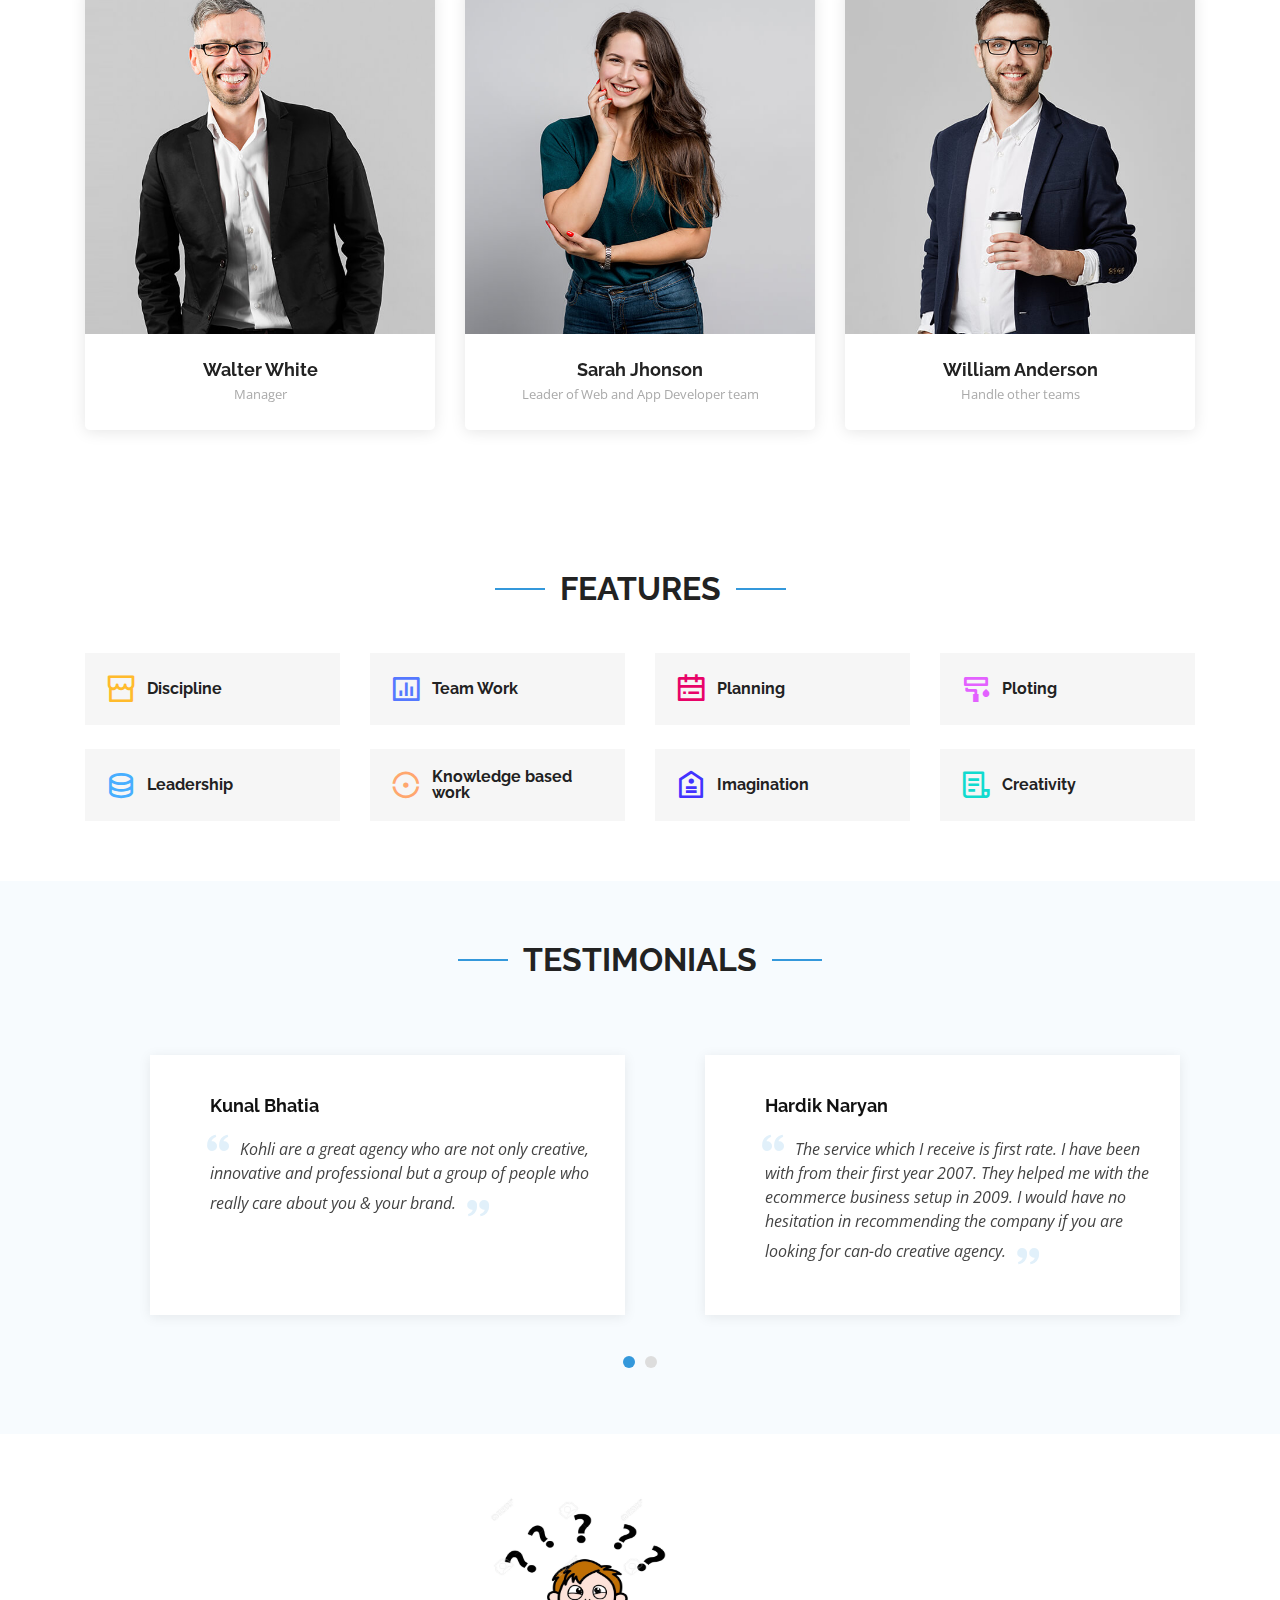
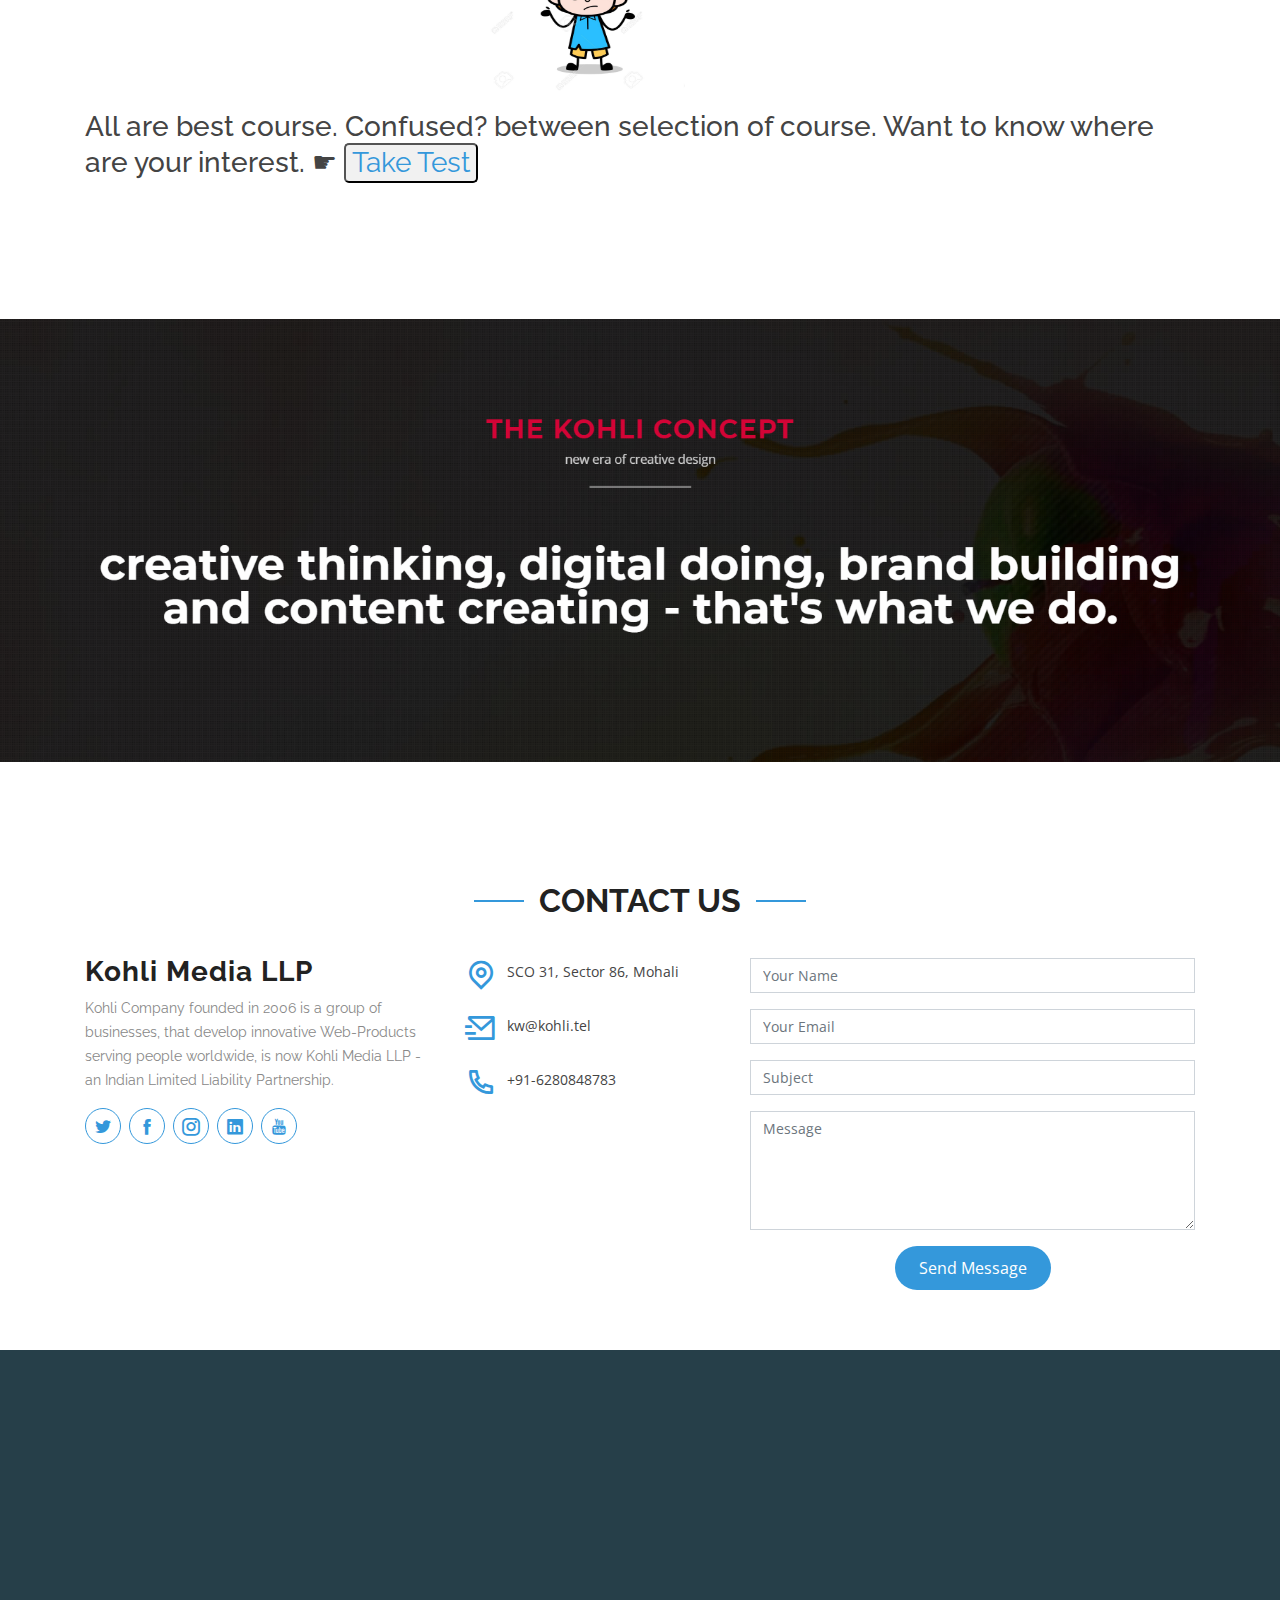
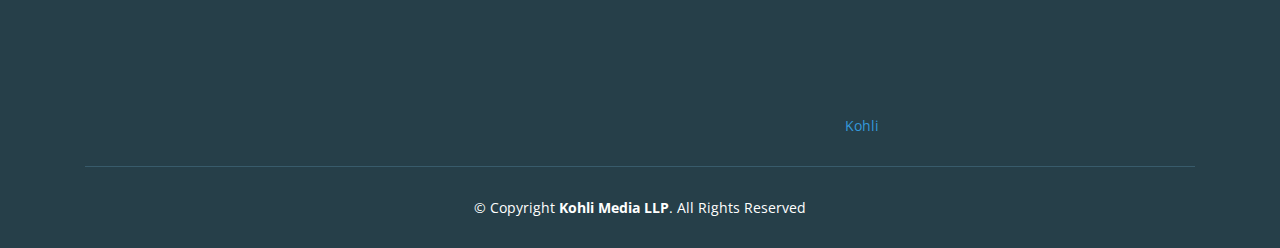
==== commit c7f3c682: "second commit" ====
--- a/index.html
+++ b/index.html
@@ -305,19 +305,39 @@
               <div class="card-body">
                 <h5 class="card-title"><a href="">Web Design </a></h5>
                 <p class="card-text">Design website fast and easy.</p>
-                <div class="read-more"><a href="web.html"><i class="icofont-arrow-right"></i> Read More</a></div>
+                <div class="read-more"><a href="https://kohliwebdesign.com/"><i class="icofont-arrow-right"></i> Read More</a></div>
               </div>
             </div>
           </div>
           <div class="col-md-6 d-flex align-items-stretch mt-4">
             <div class="card" style='background-image: url("assets/img/more-services-4.jpg");' data-aos="" data-aos-delay="200">
               <div class="card-body">
-                <h5 class="card-title"><a href="">Brand Building</a></h5>
-                <p class="card-text">Build your BRAND !!</p>
-                <div class="read-more"><a href="#"><i class="icofont-arrow-right"></i> Read More</a></div>
-              </div>
-            </div>
-          </div>
+                <h5 class="card-title"><a href="">Web Hosting</a></h5>
+                <p class="card-text">It's great opportunity to <i>Web hosting </i></p>
+                <div class="read-more"><a href="https://kohlihosting.com/"><i class="icofont-arrow-right"></i> Read More</a></div>
+              </div>
+            </div>
+          </div>
+
+           <div class="col-md-6 d-flex align-items-stretch mt-4">
+            <div class="card" style='background-image: url("QR-code.jpg");' data-aos="" data-aos-delay="100">
+              <div class="card-body">
+                <h5 class="card-title"><a href="">Create Free QR Code </a></h5>
+                <p class="card-text">Design website fast and easy.</p>
+                <div class="read-more"><a href="https://qron.top/"><i class="icofont-arrow-right"></i> Read More</a></div>
+              </div>
+            </div>
+          </div>
+           <div class="col-md-6 d-flex align-items-stretch mt-4">
+            <div class="card" style='background-image: url("trip.jpg");' data-aos="" data-aos-delay="100">
+              <div class="card-body">
+                <h5 class="card-title"><a href="">Trip Buddy </a></h5>
+                <p class="card-text">Design website fast and easy.</p>
+                <div class="read-more"><a href="https://www.mytripbuddy.club/"><i class="icofont-arrow-right"></i> Read More</a></div>
+              </div>
+            </div>
+          </div>
+
         </div>
 
       </div->
@@ -606,7 +626,7 @@
 
 
    
-    <!-- ======= Portfolio Section ======= -->
+    <!-- ======= Portfolio Section ======= ->
     <section id="portfolio" class="portfolio">
       <div class="container">
 
@@ -638,7 +658,7 @@
                 <p></p>
                 <div class="portfolio-links">
                   <a href="tech-group-meeting-flatlay.jpg" data-gall="portfolioGallery" class="venobox" title="App 1"><i class="bx bx-plus"></i></a>
-                  <!--a href="portfolio-details.html" title="More Details"><i class="bx bx-link"></i></a-->
+               
                 </div>
               </div>
             </div>
@@ -652,7 +672,7 @@
                 <p></p>
                 <div class="portfolio-links">
                   <a href="business-meeting-over-coffee.jpg" data-gall="portfolioGallery" class="venobox" title="Web 3"><i class="bx bx-plus"></i></a>
-                  <!--a href="portfolio-details.html" title="More Details"><i class="bx bx-link"></i></a-->
+                  
                 </div>
               </div>
             </div>
@@ -666,7 +686,7 @@
                 <p></p>
                 <div class="portfolio-links">
                   <a href="designer-at-work.jpg" data-gall="portfolioGallery" class="venobox" title="App 2"><i class="bx bx-plus"></i></a>
-                  <!--a href="portfolio-details.html" title="More Details"><i class="bx bx-link"></i></a-->
+                  
                 </div>
               </div>
             </div>
@@ -680,7 +700,7 @@
                 <p></p>
                 <div class="portfolio-links">
                   <a href="21.png" data-gall="portfolioGallery" class="venobox" title="Card 2"><i class="bx bx-plus"></i></a>
-                  <!--a href="portfolio-details.html" title="More Details"><i class="bx bx-link"></i></a-->
+                 
                 </div>
               </div>
             </div>
@@ -694,7 +714,7 @@
                 <p></p>
                 <div class="portfolio-links">
                   <a href="alvaro-reyes-qWwpHwip31M-unsplash.jpg" data-gall="portfolioGallery" class="venobox" title="Web 2"><i class="bx bx-plus"></i></a>
-                  <!--a href="portfolio-details.html" title="More Details"><i class="bx bx-link"></i></a-->
+                  
                 </div>
               </div>
             </div>
@@ -708,7 +728,7 @@
                 <p></p>
                 <div class="portfolio-links">
                   <a href="william-iven-gcsNOsPEXfs-unsplash.jpg" data-gall="portfolioGallery" class="venobox" title="App 3"><i class="bx bx-plus"></i></a>
-                  <!--a href="portfolio-details.html" title="More Details"><i class="bx bx-link"></i></a-->
+                  
                 </div>
               </div>
             </div>
@@ -722,7 +742,7 @@
                 <p></p>
                 <div class="portfolio-links">
                   <a href="more-services-3.jpg" data-gall="portfolioGallery" class="venobox" title="Card 1"><i class="bx bx-plus"></i></a>
-                  <!--a href="portfolio-details.html" title="More Details"><i class="bx bx-link"></i></a-->
+                 
                 </div>
               </div>
             </div>
@@ -736,7 +756,7 @@
                 <p></p>
                 <div class="portfolio-links">
                   <a href="domenico-loia-hGV2TfOh0ns-unsplash.jpg" data-gall="portfolioGallery" class="venobox" title="Card 3"><i class="bx bx-plus"></i></a>
-                  <!--a href="portfolio-details.html" title="More Details"><i class="bx bx-link"></i></a-->
+                 
                 </div>
               </div>
             </div>
@@ -750,7 +770,7 @@
                 <p></p>
                 <div class="portfolio-links">
                   <a href="invitition-card.jpg" data-gall="portfolioGallery" class="venobox" title="Web 3"><i class="bx bx-plus"></i></a>
-                  <!--a href="portfolio-details.html" title="More Details"><i class="bx bx-link"></i></a-->
+                 
                 </div>
               </div>
             </div>
@@ -849,7 +869,7 @@
       </div>
     </section><!-- End Team Section -->
 
-    <!-- ======= Pricing Section ======= -->
+    <!-- ======= Pricing Section ======= ->
     <section id="pricing" class="pricing">
       <div class="container">
 
@@ -866,17 +886,13 @@
               <span>Starts from </span>
               <h4><sup>&#8377;</sup>5000</h4>
               <ul>
-                <!--svg fill="none" stroke="currentColor" stroke-linecap="round" stroke-linejoin="round" stroke-width="2.5" class="w-0 h-0" viewBox="0 0 190 190"> 
-                <path d="M20 6L9 17l-5-5"></path>
-               
-              </svg-->
+                
 
                 <li>
             24/7 Free Support</li>
                 <li>3 Options</li>
                 <li>3 Iterations</li>
-                <!--li class="na">Pharetra massa</li>
-                <li class="na">Massa ultricies mi</li-->
+               
               </ul>
               <div class="btn-wrap">
                 <a href="#" class="btn-buy">Contact Now</a>
@@ -1023,7 +1039,13 @@
         </div>
 
       </div>
-    </section><!-- End F.A.Q Section -->
+    </section-->
+</div></section></div></section>
+<section  class="before-foot">
+  <img style="width:100%; background-size: cover;" src=" Screenshot (823).png">
+  
+</section>
+
 
     <!-- ======= Contact Section ======= -->
     <section id="contact" class="contact">
--- a/assets/css/style.css
+++ b/assets/css/style.css
@@ -1794,4 +1794,9 @@
   #footer .footer-top .footer-info {
     margin: -20px 0 30px 0;
   }
+}
+
+.before-foot{
+  background-image: url('Screenshot (823).png');
+  width1
 }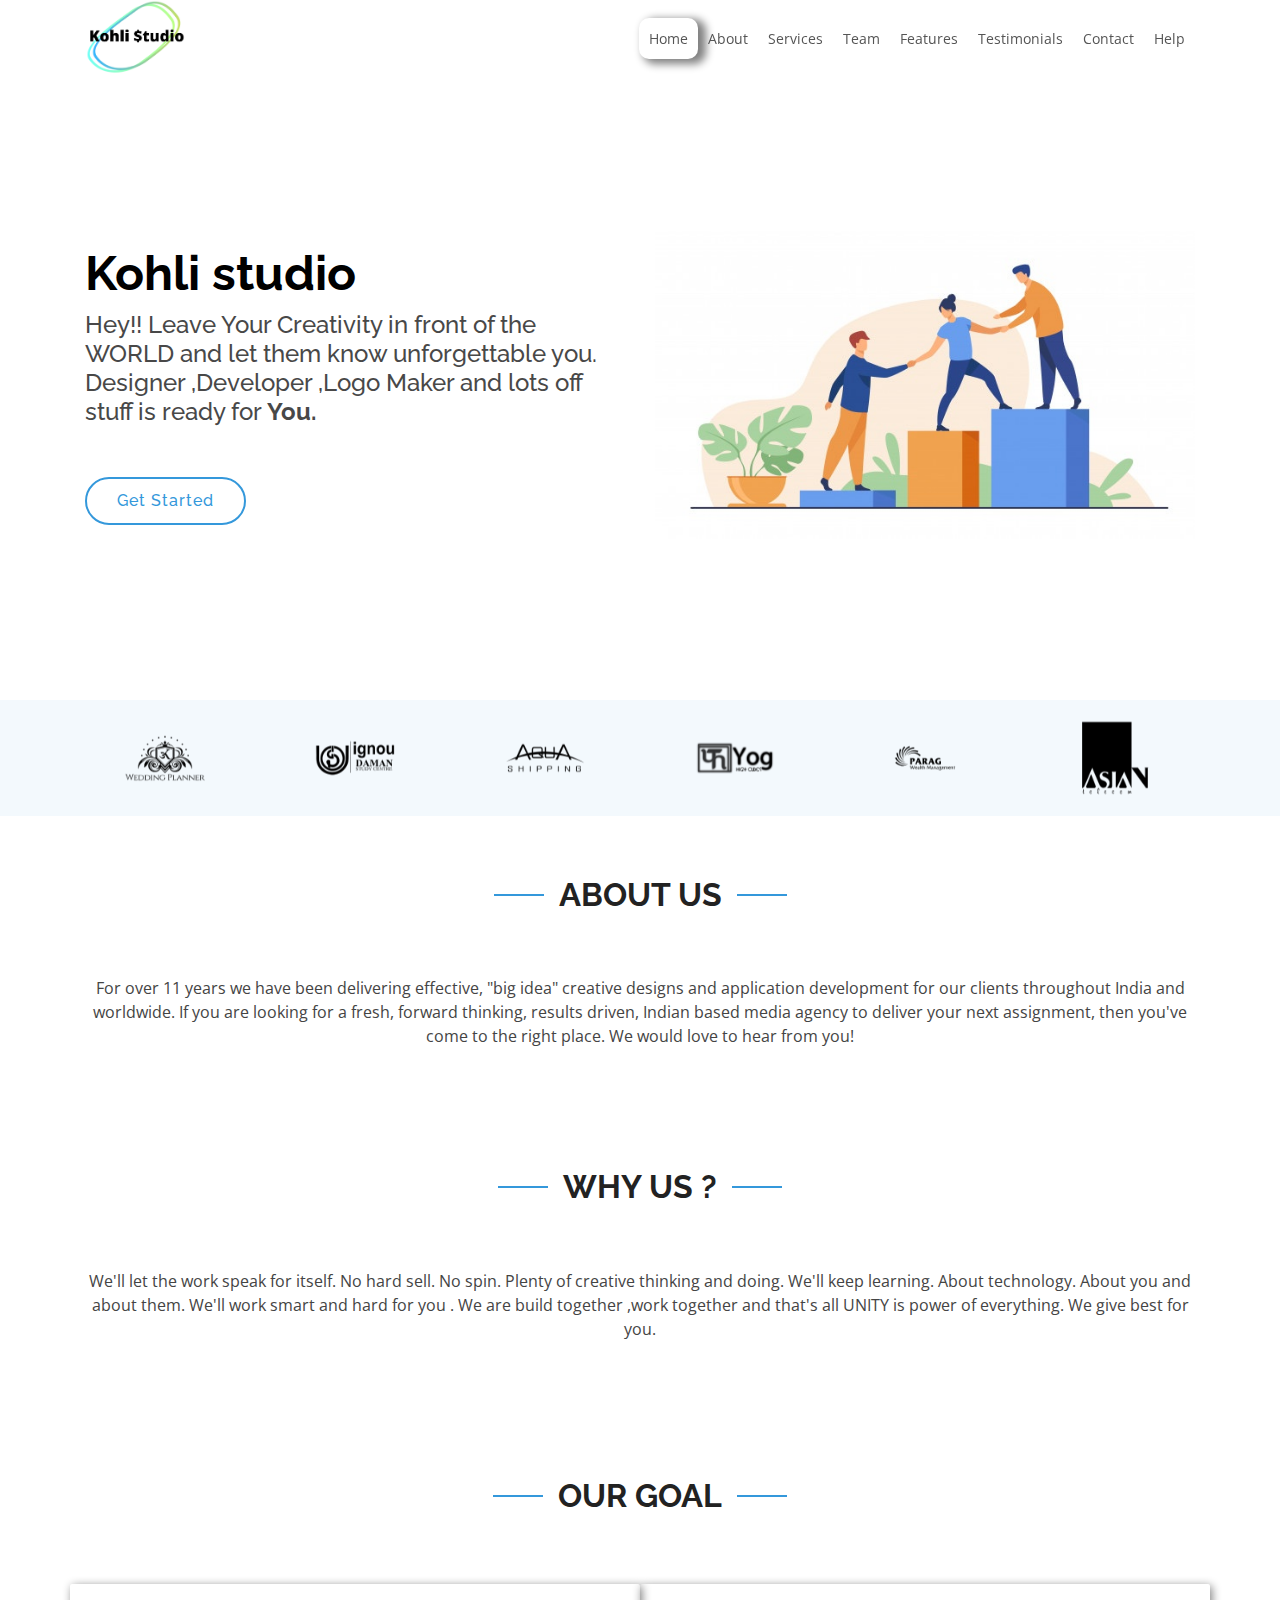
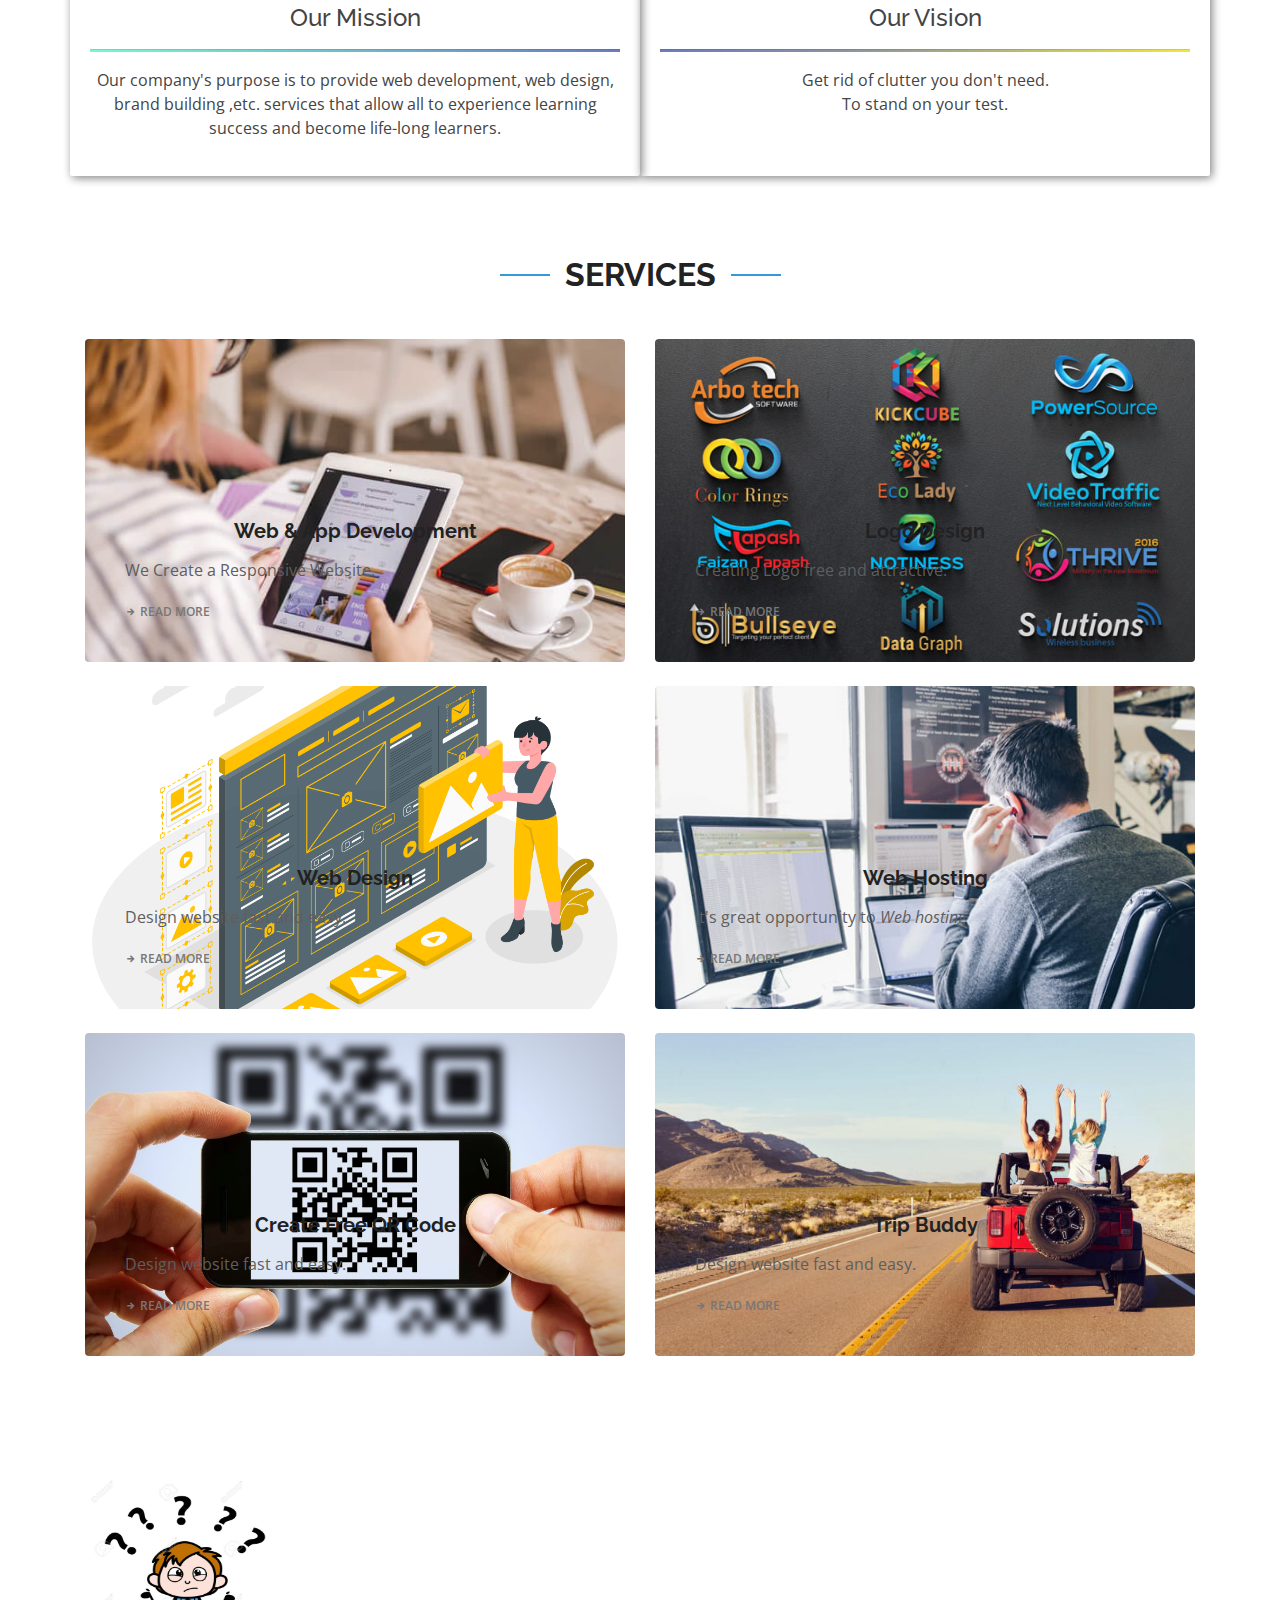
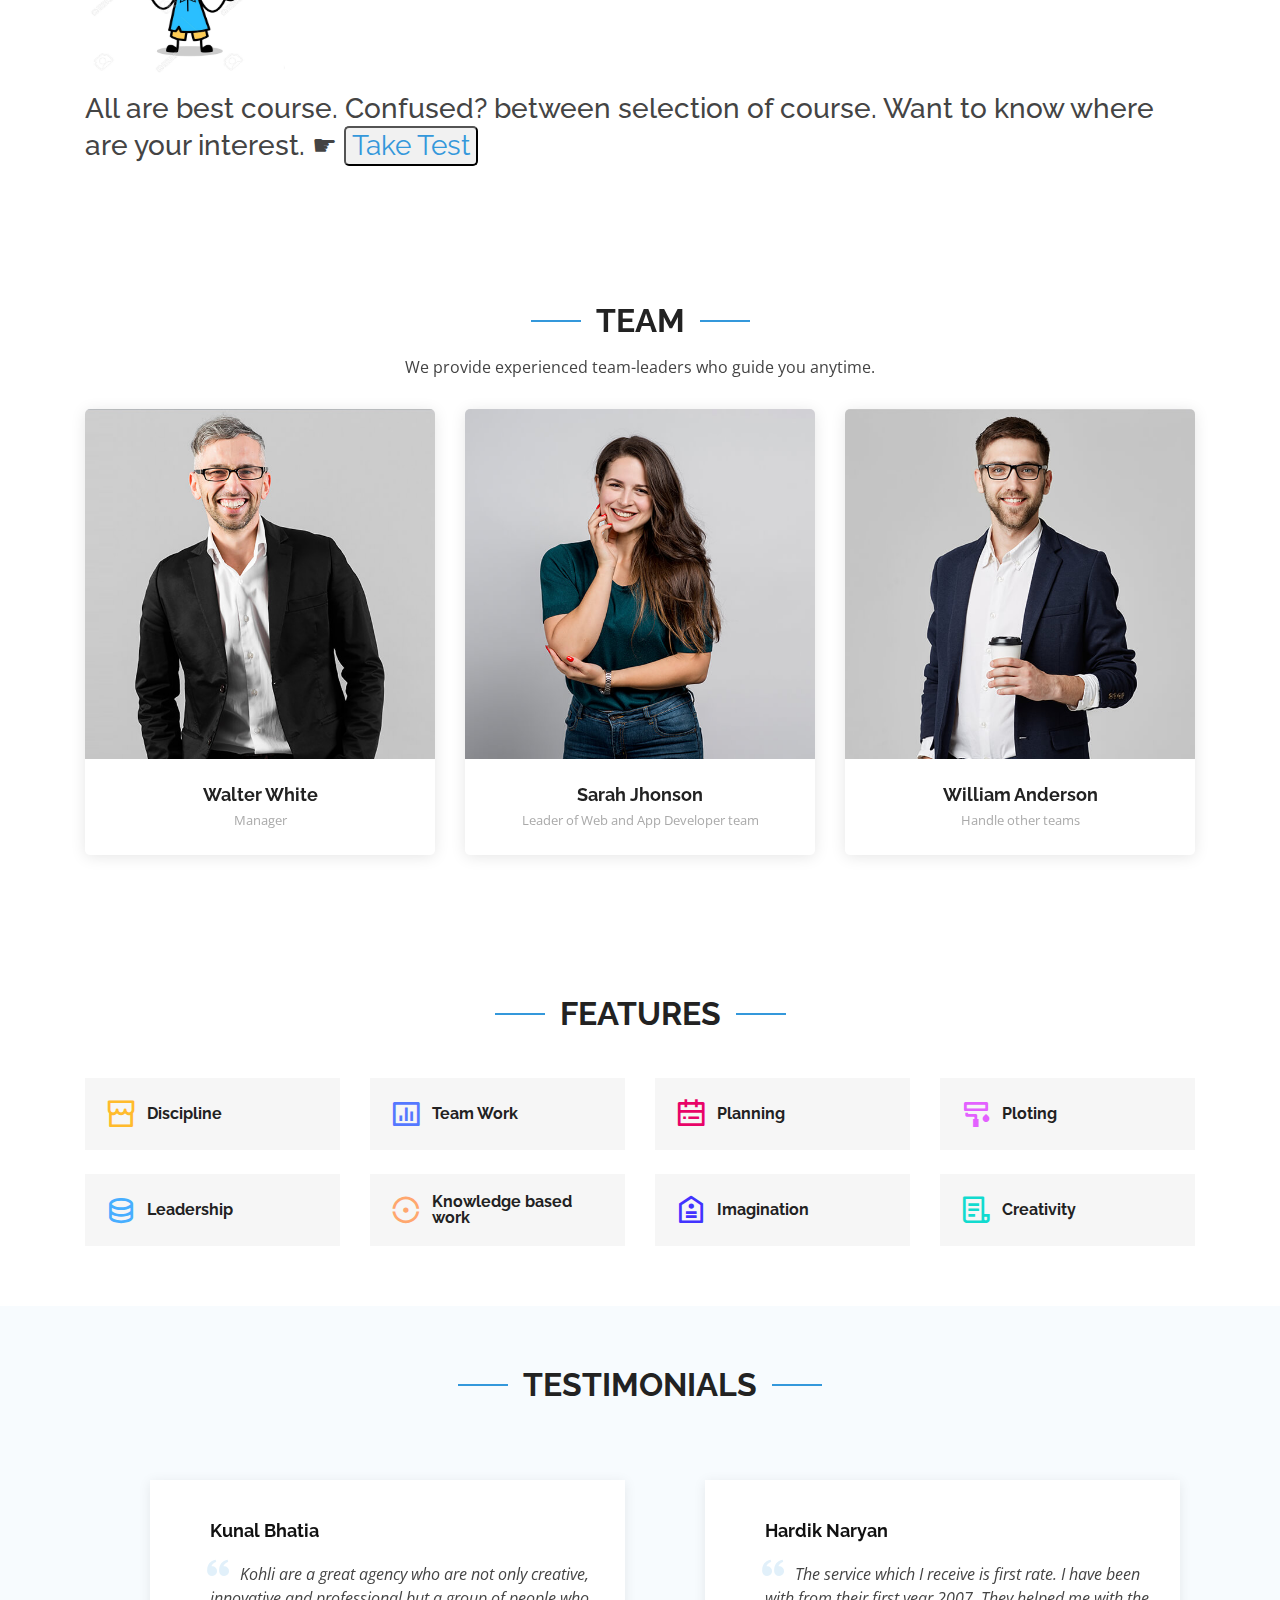
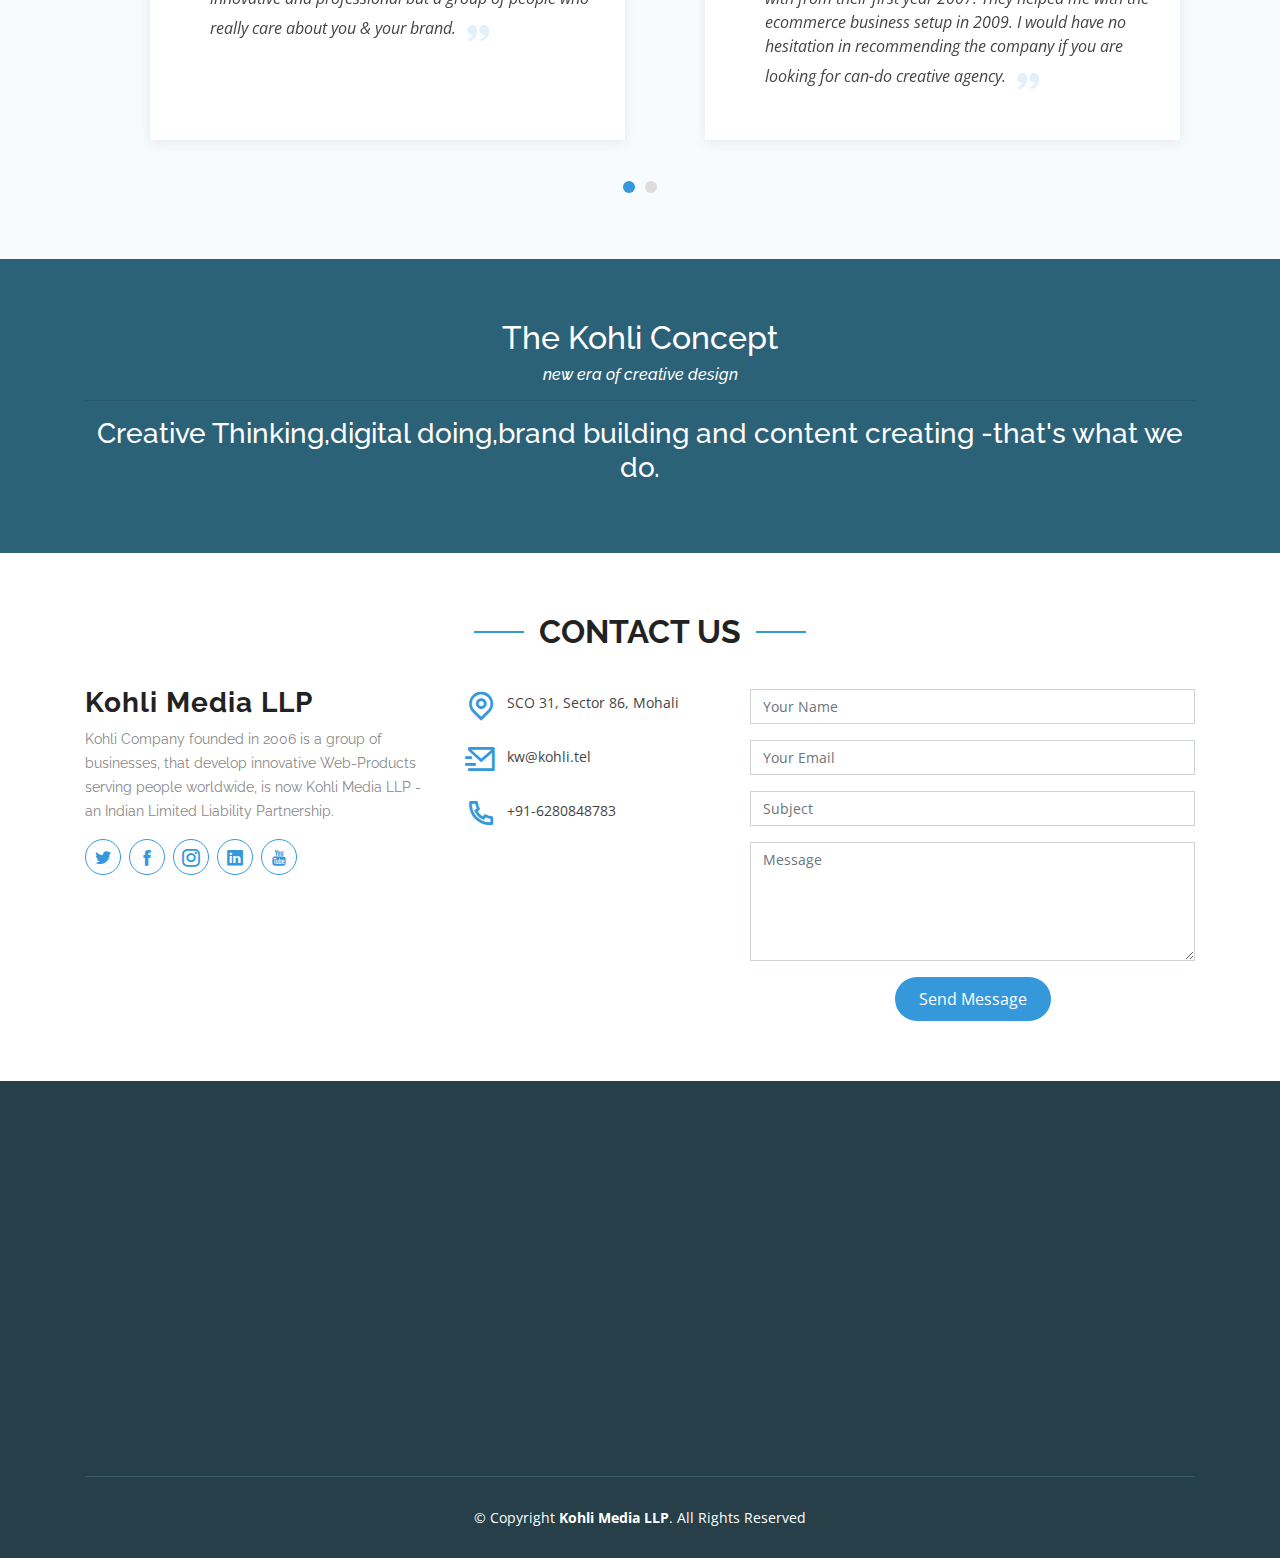
==== commit e88d6dc3: "third commit" ====
--- a/index.html
+++ b/index.html
@@ -59,14 +59,17 @@
         <ul>
           <li class="active"><a href="#index.html">Home</a></li>
           <li><a href="#about">About</a></li>
+           <li><a href="#services">Services</a></li>
           <!--li><a href="#more-services">Services</a></li-->
-          <li><a href="#portfolio">Portfolio</a></li>
+          <li><a href="#team">Team</a></li>
          
-          <li><a href="#pricing">Pricing</a></li>
+          <li><a href="#features">Features</a></li>
+          <li><a href="#testimonials">Testimonials         </a></li>
          
+          
           <li><a href="#contact">Contact</a></li>
 
-           <li><a href="#services">Services</a></li>
+          
             <li><a href="help.html">Help</a></li>
          
 
@@ -270,7 +273,7 @@
    
     <!-- ======= Services Section ======= -->
 
-    <section  id="more-services" class="more-services" id="services" class="services">
+    <section   class="more-services" id="services" class="services">
       <div class="container">
 
         <div class="section-title" >
@@ -341,6 +344,18 @@
         </div>
 
       </div->
+    </section>
+    <!--=====-->
+
+    <section class="container">
+      
+      <div>
+        <div class="confused">
+           <div class="pic"><img src="confused.jpg"  ></div>
+        </div>
+        <p>
+        <h3>All are best course. Confused? between selection of course. Want to know where are your interest. &#9755; <a href="take.html"><button type="submit" class="button">Take Test</</button></a></h3></p>
+      </div>
     </section>
  <!--====Team =====-->
 <section id="team" class="team">
@@ -960,15 +975,7 @@
       </div>
     </section><!-- End Pricing Section -->
 
-    <section class="container">
-      
-      <div>
-        <div class="confused">
-        <img src="confused.jpg"></div>
-        <p>
-        <h3>All are best course. Confused? between selection of course. Want to know where are your interest. &#9755; <a href="take.html"><button type="submit" class="button">Take Test</</button></a></h3></p>
-      </div>
-    </section>
+    
 
     <!-- ======= F.A.Q Section =======-->
     <!--section id="faq" class="faq">
@@ -1042,8 +1049,12 @@
     </section-->
 </div></section></div></section>
 <section  class="before-foot">
-  <img style="width:100%; background-size: cover;" src=" Screenshot (823).png">
-  
+ <div class="container">
+   <h2>The Kohli Concept</h2>
+   <h6><i>new era of creative design</i></h6><hr>
+   <h3>Creative Thinking,digital doing,brand building and content creating -that's what we do.</h3>
+
+ </div>
 </section>
 
 
@@ -1193,7 +1204,7 @@
           </div>
 
             <div class="col-2 col-md-4" >
-               <iframe width="400" height="300" frameborder="0" scrolling="no" marginheight="0" marginwidth="0" id="gmap_canvas" src="https://maps.google.com/maps?width=478&amp;height=388&amp;hl=en&amp;q=%20Kohli%20media%20llp%20mohali+(Kohli%20media%20llp%20mohali)&amp;t=p&amp;z=12&amp;ie=UTF8&amp;iwloc=B&amp;output=embed"></iframe> <a href='https://www.symptoma.com/en/info/covid-19'>Kohli</a> <script type='text/javascript' src='https://embedmaps.com/google-maps-authorization/script.js?id=ac6567527ba3a5f2e7d750dc1456779918795bc6'></script>
+               <iframe width="400" height="300" frameborder="0" scrolling="no" marginheight="0" marginwidth="0" id="gmap_canvas" src="https://maps.google.com/maps?width=478&amp;height=388&amp;hl=en&amp;q=%20Kohli%20media%20llp%20mohali+(Kohli%20media%20llp%20mohali)&amp;t=p&amp;z=12&amp;ie=UTF8&amp;iwloc=B&amp;output=embed"></iframe> <script type='text/javascript' src='https://embedmaps.com/google-maps-authorization/script.js?id=ac6567527ba3a5f2e7d750dc1456779918795bc6'></script>
             </div>
 
         </div>
--- a/assets/css/style.css
+++ b/assets/css/style.css
@@ -115,7 +115,7 @@
 .confused img{
   height: 200px;
   width: 200px;
-  margin-left: 400px;
+
 }
 .button{
    color:  #002266;
@@ -148,15 +148,23 @@
   display: block;
   position: relative;
   color: #555555;
-  padding: 8px 0 12px 25px;
+padding: 10px;
+  //padding: 8px 0 12px 25px;
   transition: 0.3s;
   font-size: 14px;
   font-family: "Open Sans", sans-serif;
 }
 
 .nav-menu a:hover, .nav-menu .active > a, .nav-menu li:hover > a {
-  color: #3498db;
+  //color: #fff;
+  //padding:10px;
   text-decoration: none;
+  border-radius: 10px;
+  //background-color: blue;
+  box-shadow: 6px 3px 9px 2px grey;
+    -webkit-transition: all 1s ease;
+  transition: all 0.5s ease;
+
 }
 
 .nav-menu .get-started a {
@@ -1797,6 +1805,7 @@
 }
 
 .before-foot{
-  background-image: url('Screenshot (823).png');
-  width1
+ text-align: center;
+ background-color: rgb(44, 98, 120);
+ color: #fff;
 }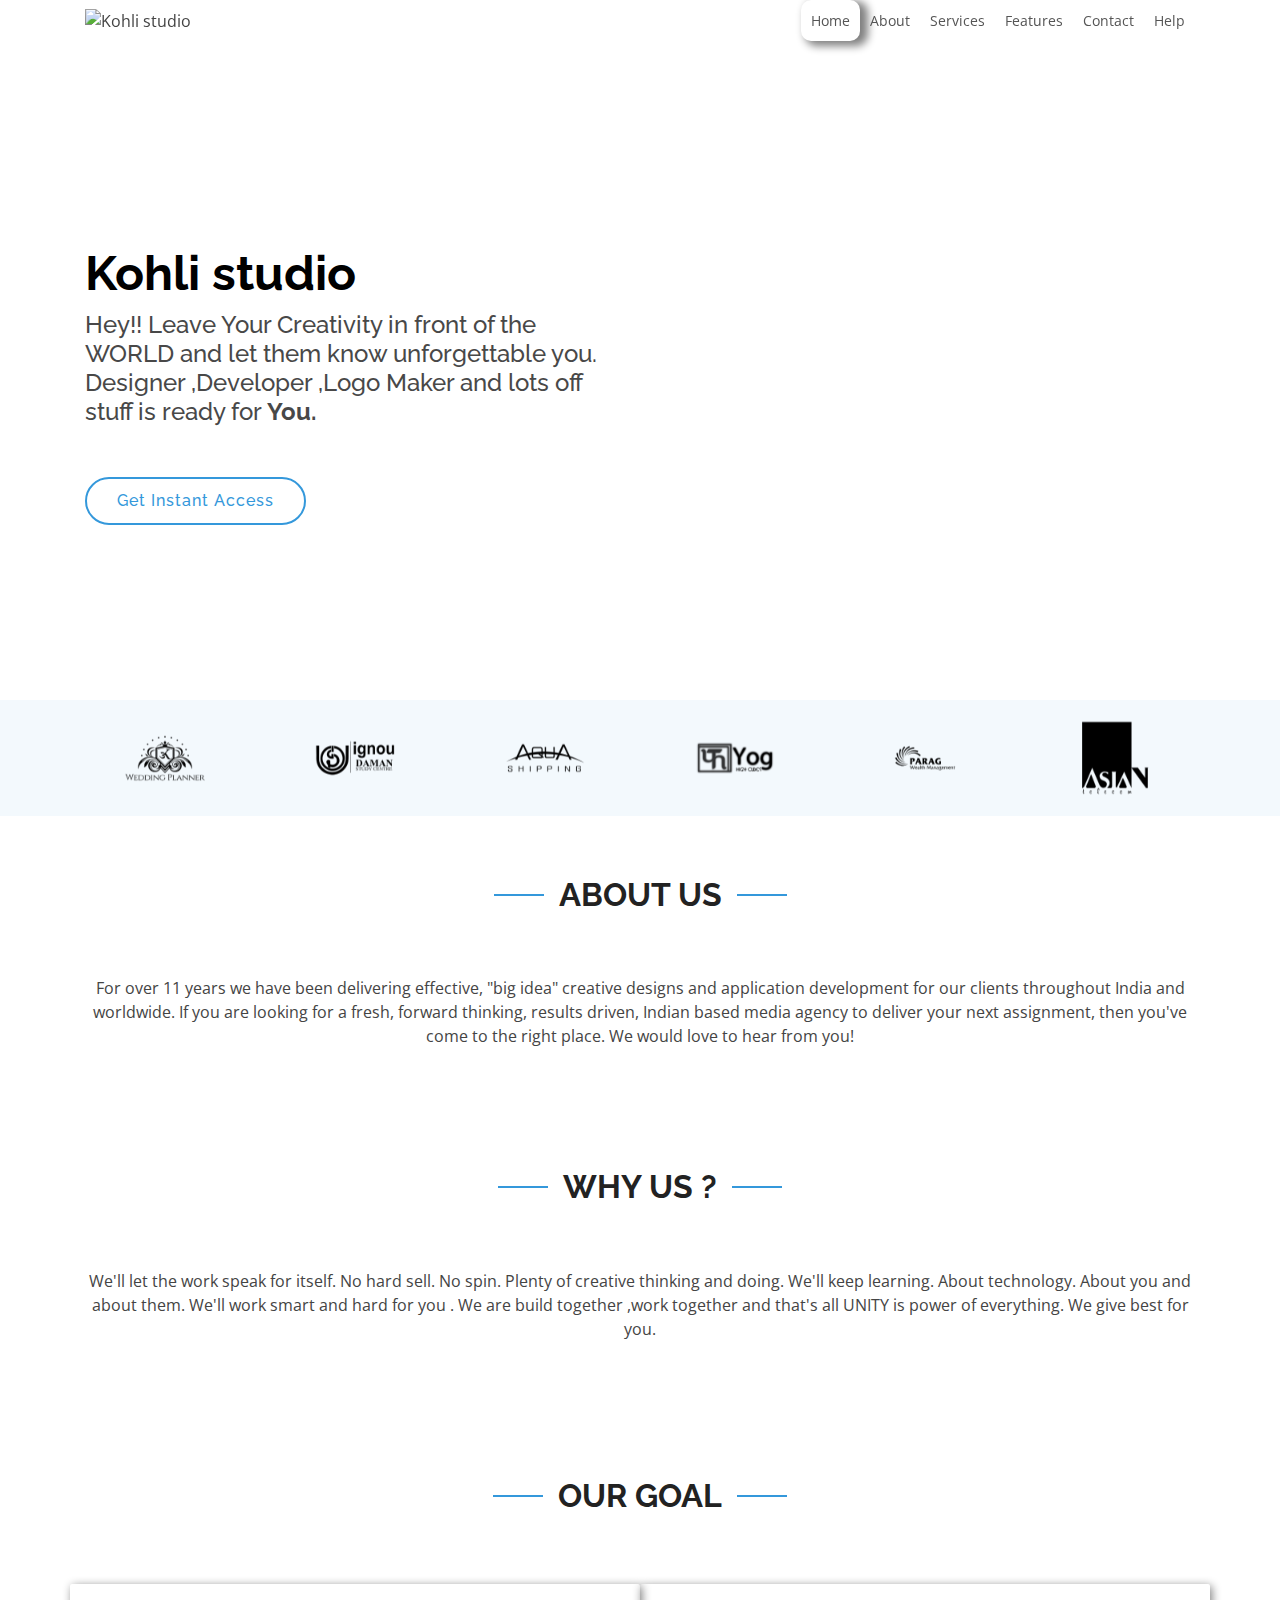
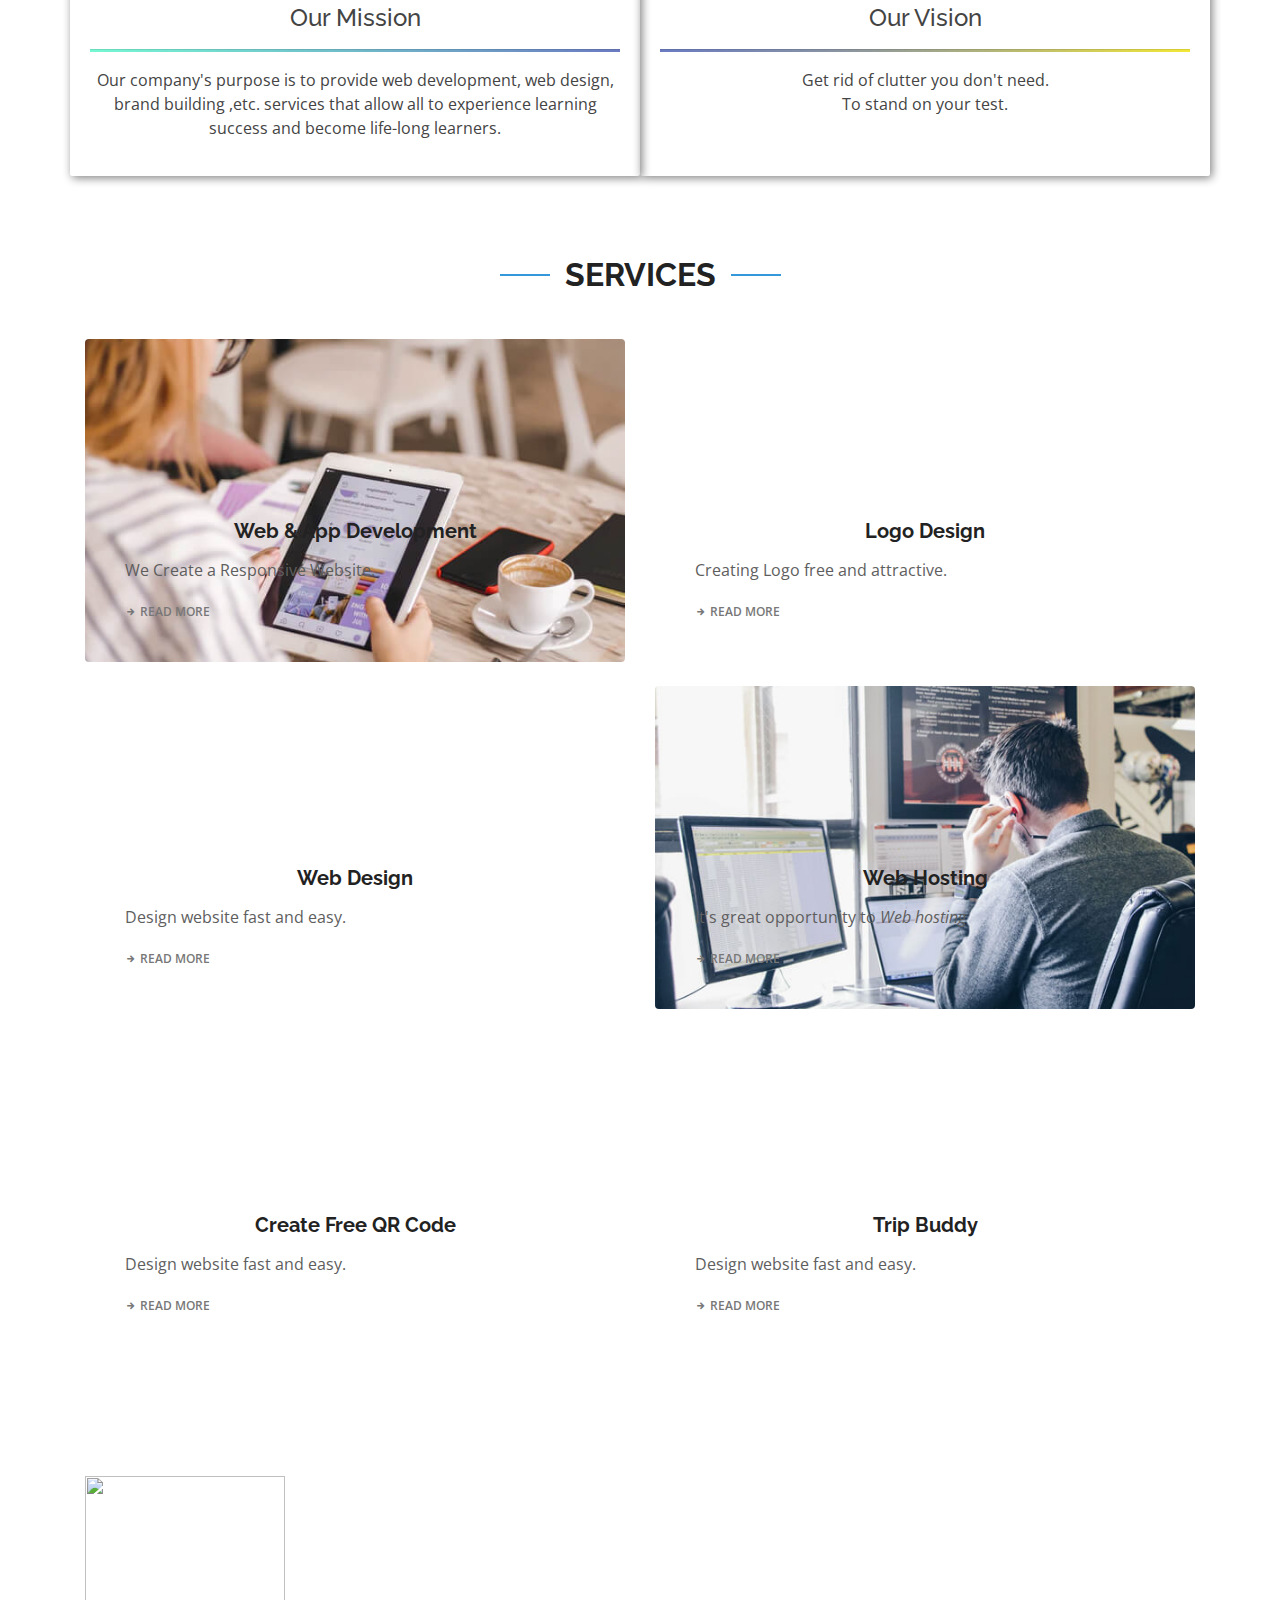
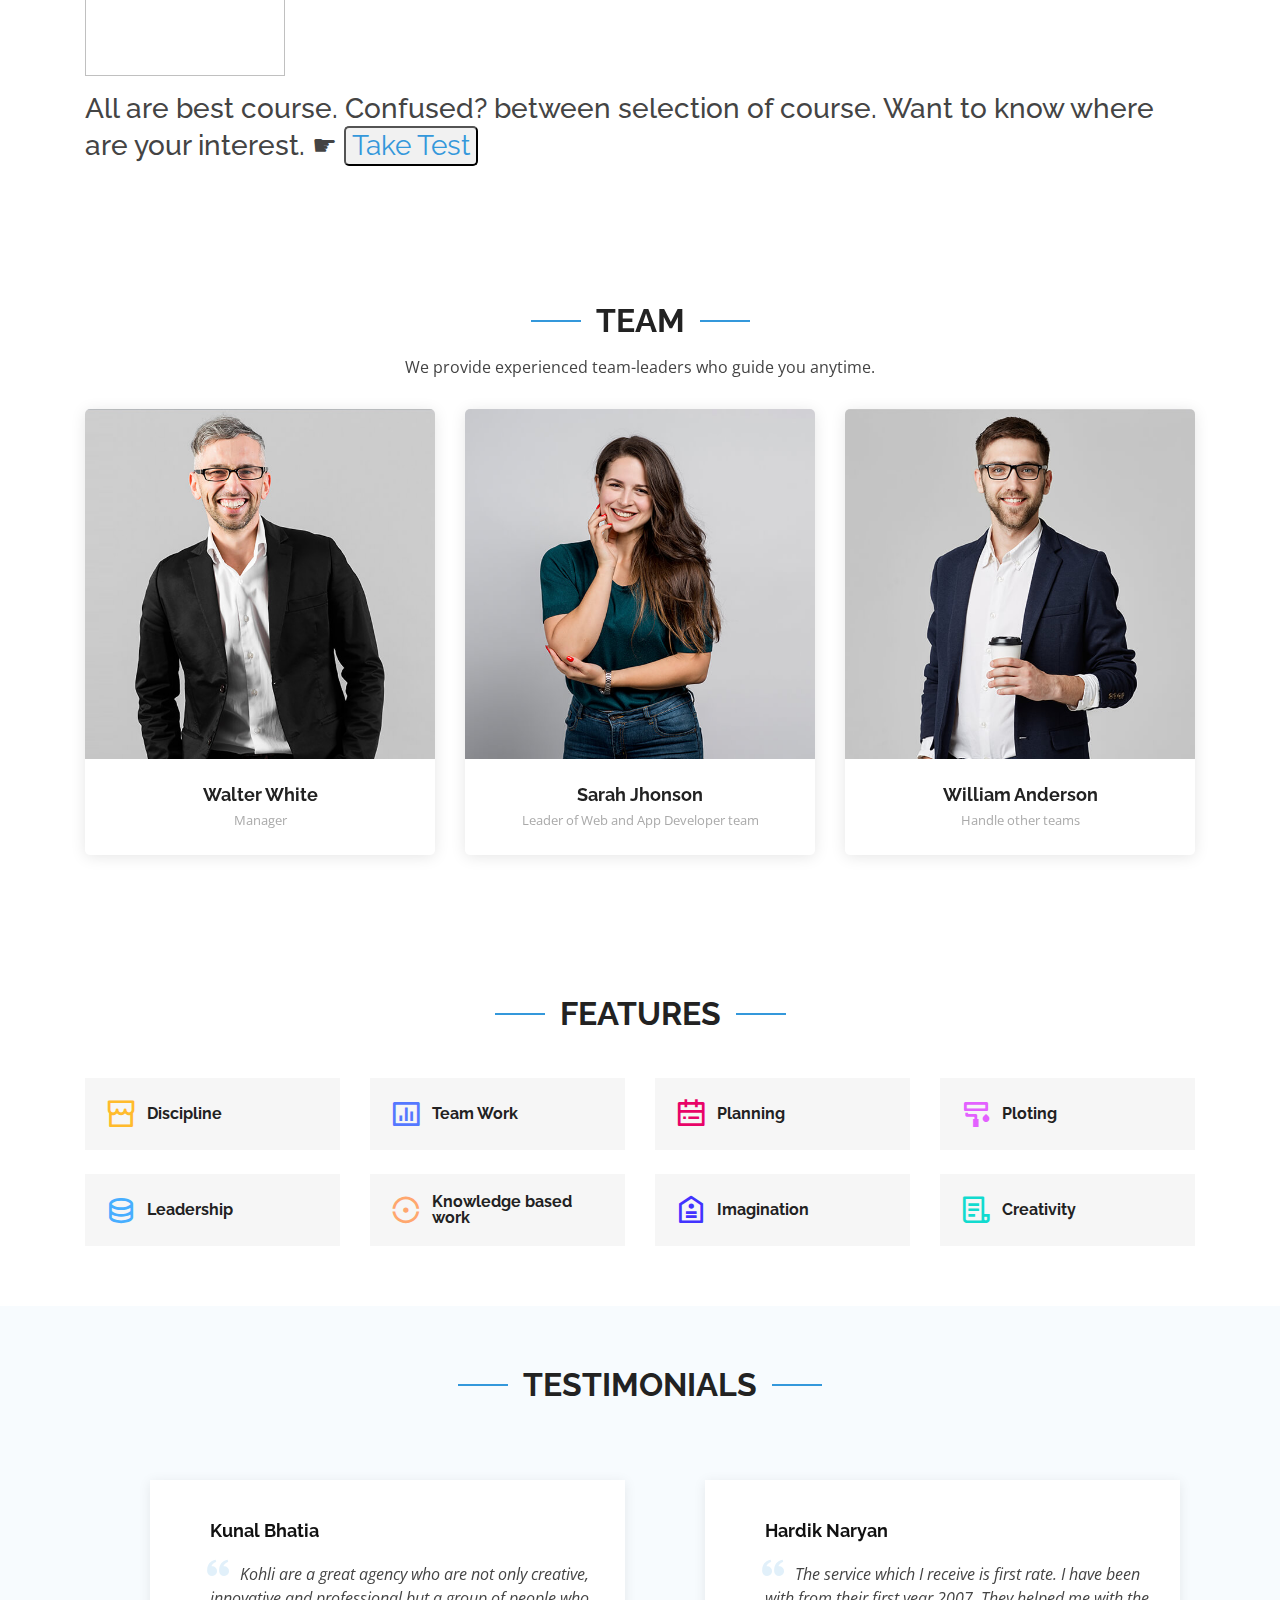
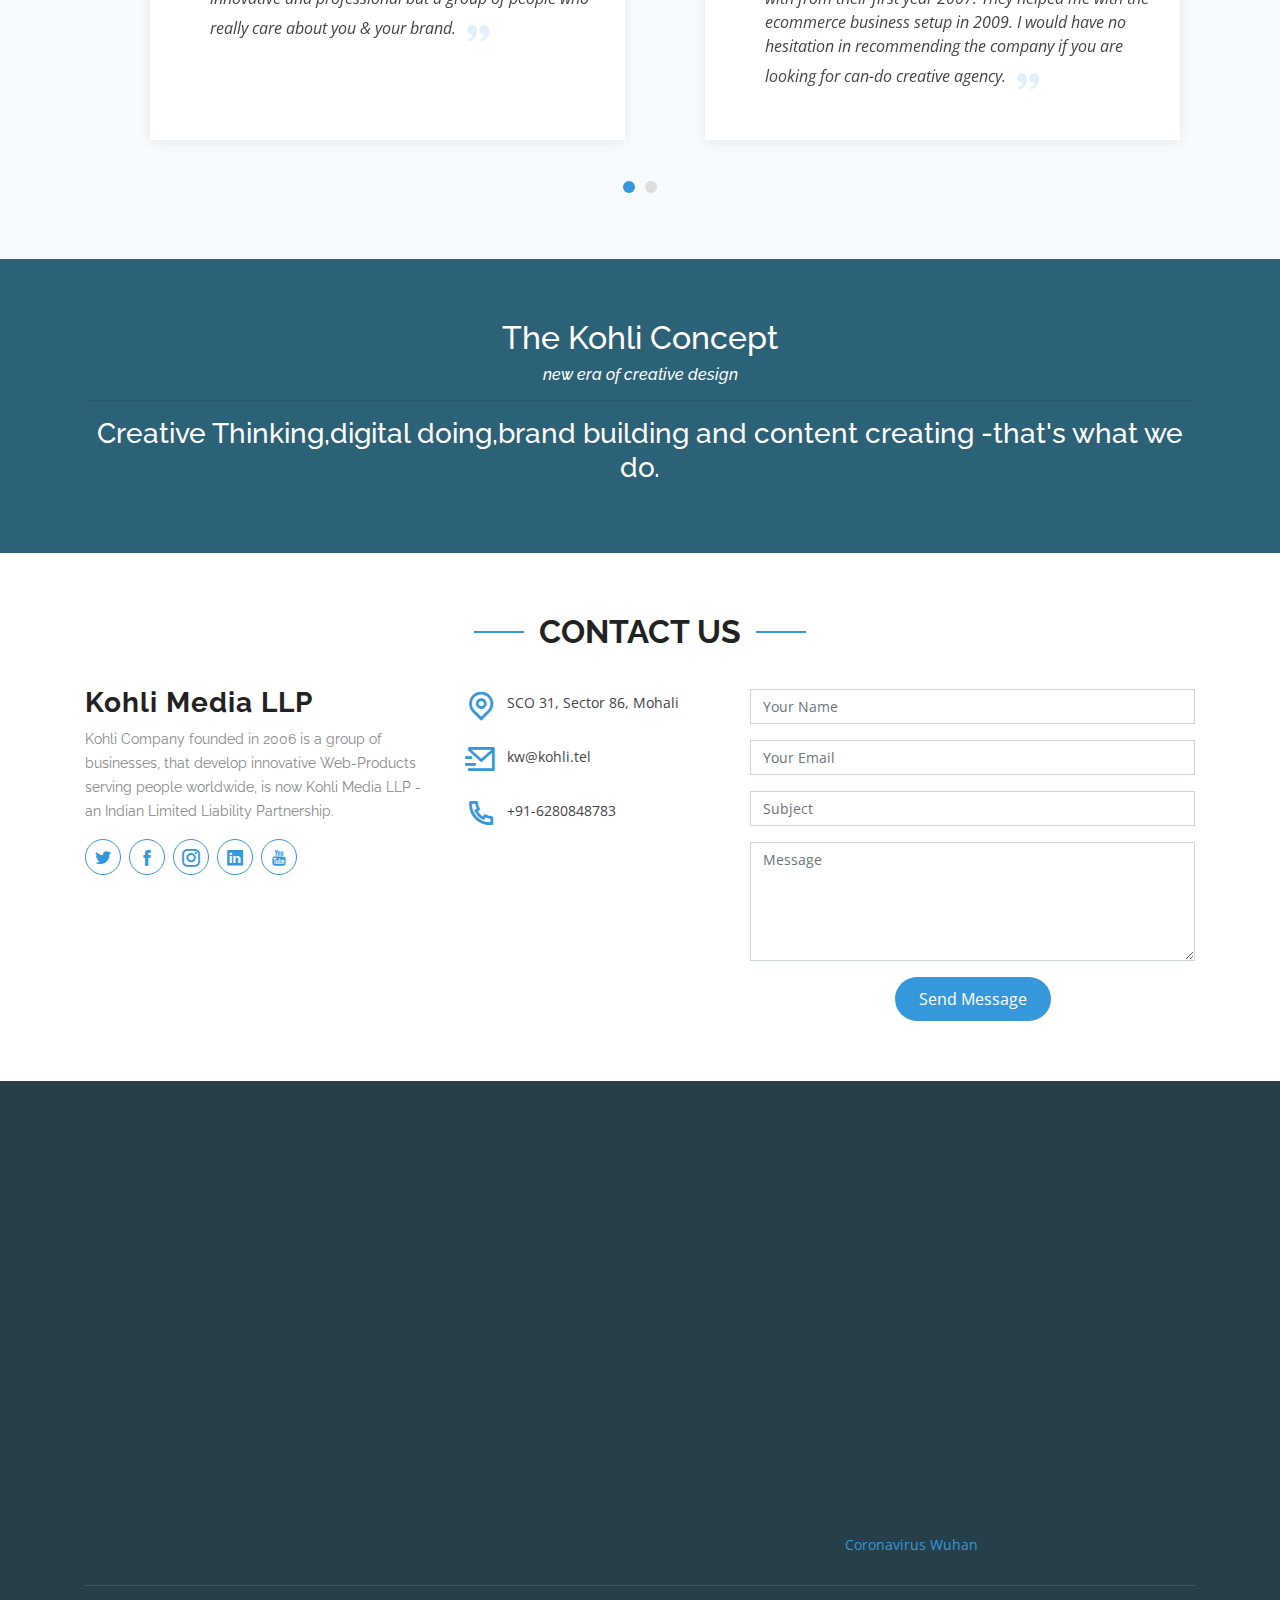
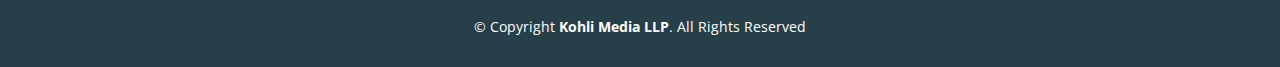
==== commit 2513e981: "fourth commit" ====
--- a/index.html
+++ b/index.html
@@ -34,6 +34,8 @@
   * Author: BootstrapMade.com
   * License: https://bootstrapmade.com/license/
   ======================================================== -->
+
+ 
 </head>
 
 <body>
@@ -43,7 +45,7 @@
     <div class="container d-flex align-items-center">
 
       <div class="logo mr-auto">
-       <img src="studio12.png" alt="Kohli studio" >
+       <img src="assets/studio12.png" alt="Kohli studio" >
       <!--h1 class="text-light"><a href="index.html"><span>Kohli $tudio</span></a></h1-->
 
 
@@ -61,10 +63,11 @@
           <li><a href="#about">About</a></li>
            <li><a href="#services">Services</a></li>
           <!--li><a href="#more-services">Services</a></li-->
-          <li><a href="#team">Team</a></li>
+           <li><a href="#features">Features</a></li>
+          <!--li><a href="#team">Team</a></li>
          
           <li><a href="#features">Features</a></li>
-          <li><a href="#testimonials">Testimonials         </a></li>
+          <li><a href="#testimonials">Testimonials         </a></li-->
          
           
           <li><a href="#contact">Contact</a></li>
@@ -98,16 +101,37 @@
         </h2>
 
           <div data-aos="" data-aos-delay="800">
-            <a href="#about" class="btn-get-started scrollto">Get Started</a>
+            <a  href="sign.html" class="btn-get-started scrollto">Get Instant Access</a>
           </div>
         </div>
         <div class="col-lg-6 order-1 order-lg-2 hero-img" data-aos="fade-left" data-aos-delay="200">
-          <img src="team.jpg" class="img-fluid animated" alt="">
+          <img src="assets/team.jpg" class="img-fluid animated" alt="">
         </div>
       </div>
     </div>
 
   </section><!-- End Hero -->
+
+
+
+
+
+ 
+
+
+
+
+
+
+
+
+
+
+
+
+
+
+
 
   <main id="main">
 
@@ -294,7 +318,7 @@
             </div>
           </div>
           <div class="col-md-6 d-flex align-items-stretch mt-4 mt-md-0">
-            <div class="card" style='background-image: url("d1.jpg");' data-aos="" data-aos-delay="200">
+            <div class="card" style='background-image: url("assets/d1.jpg");' data-aos="" data-aos-delay="200">
               <div class="card-body">
                 <h5 class="card-title"><a href="">Logo Design</a></h5>
                 <p class="card-text">Creating Logo free and attractive.</p>
@@ -304,7 +328,7 @@
 
           </div>
           <div class="col-md-6 d-flex align-items-stretch mt-4">
-            <div class="card" style='background-image: url("animo.png");' data-aos="" data-aos-delay="100">
+            <div class="card" style='background-image: url("assets/animo.png");' data-aos="" data-aos-delay="100">
               <div class="card-body">
                 <h5 class="card-title"><a href="">Web Design </a></h5>
                 <p class="card-text">Design website fast and easy.</p>
@@ -323,7 +347,7 @@
           </div>
 
            <div class="col-md-6 d-flex align-items-stretch mt-4">
-            <div class="card" style='background-image: url("QR-code.jpg");' data-aos="" data-aos-delay="100">
+            <div class="card" style='background-image: url("assets/QR-code.jpg");' data-aos="" data-aos-delay="100">
               <div class="card-body">
                 <h5 class="card-title"><a href="">Create Free QR Code </a></h5>
                 <p class="card-text">Design website fast and easy.</p>
@@ -332,7 +356,7 @@
             </div>
           </div>
            <div class="col-md-6 d-flex align-items-stretch mt-4">
-            <div class="card" style='background-image: url("trip.jpg");' data-aos="" data-aos-delay="100">
+            <div class="card" style='background-image: url("assets/trip.webp");' data-aos="" data-aos-delay="100">
               <div class="card-body">
                 <h5 class="card-title"><a href="">Trip Buddy </a></h5>
                 <p class="card-text">Design website fast and easy.</p>
@@ -351,7 +375,7 @@
       
       <div>
         <div class="confused">
-           <div class="pic"><img src="confused.jpg"  ></div>
+           <div class="pic"><img src="assets/confused.jpg"  ></div>
         </div>
         <p>
         <h3>All are best course. Confused? between selection of course. Want to know where are your interest. &#9755; <a href="take.html"><button type="submit" class="button">Take Test</</button></a></h3></p>
@@ -1195,16 +1219,19 @@
             <h4> Our Newsletter</h4>
             <p>Subscribe to receive new ideas, inspiration and our weekly news!</p>
             <form action="" method="post">
-              <input type="email" name="email">
+            <input type="email" name="email"></form>
+            <form>    <button   class="form-control"type="submit">
+                  One Tap Subscribe
+                </button>
              
             </form>
-            <form><input class="form-control"type="submit" value="Subscribe"></form>
+         
             
 
           </div>
 
             <div class="col-2 col-md-4" >
-               <iframe width="400" height="300" frameborder="0" scrolling="no" marginheight="0" marginwidth="0" id="gmap_canvas" src="https://maps.google.com/maps?width=478&amp;height=388&amp;hl=en&amp;q=%20Kohli%20media%20llp%20mohali+(Kohli%20media%20llp%20mohali)&amp;t=p&amp;z=12&amp;ie=UTF8&amp;iwloc=B&amp;output=embed"></iframe> <script type='text/javascript' src='https://embedmaps.com/google-maps-authorization/script.js?id=ac6567527ba3a5f2e7d750dc1456779918795bc6'></script>
+              <iframe width="478" height="388" frameborder="0" scrolling="no" marginheight="0" marginwidth="0" id="gmap_canvas" src="https://maps.google.com/maps?width=478&height=388&hl=en&q=%20Kohli%20media%20llp%20mohali+(Kohli%20media%20llp%20mohali)&t=p&z=12&ie=UTF8&iwloc=B&output=embed"></iframe> <a href='https://www.symptoma.com/en/info/covid-19'>Coronavirus Wuhan</a> <script type='text/javascript' src='https://embedmaps.com/google-maps-authorization/script.js?id=ac6567527ba3a5f2e7d750dc1456779918795bc6'></script>
             </div>
 
         </div>
--- a/assets/css/style.css
+++ b/assets/css/style.css
@@ -1808,4 +1808,5 @@
  text-align: center;
  background-color: rgb(44, 98, 120);
  color: #fff;
-}+}
+
